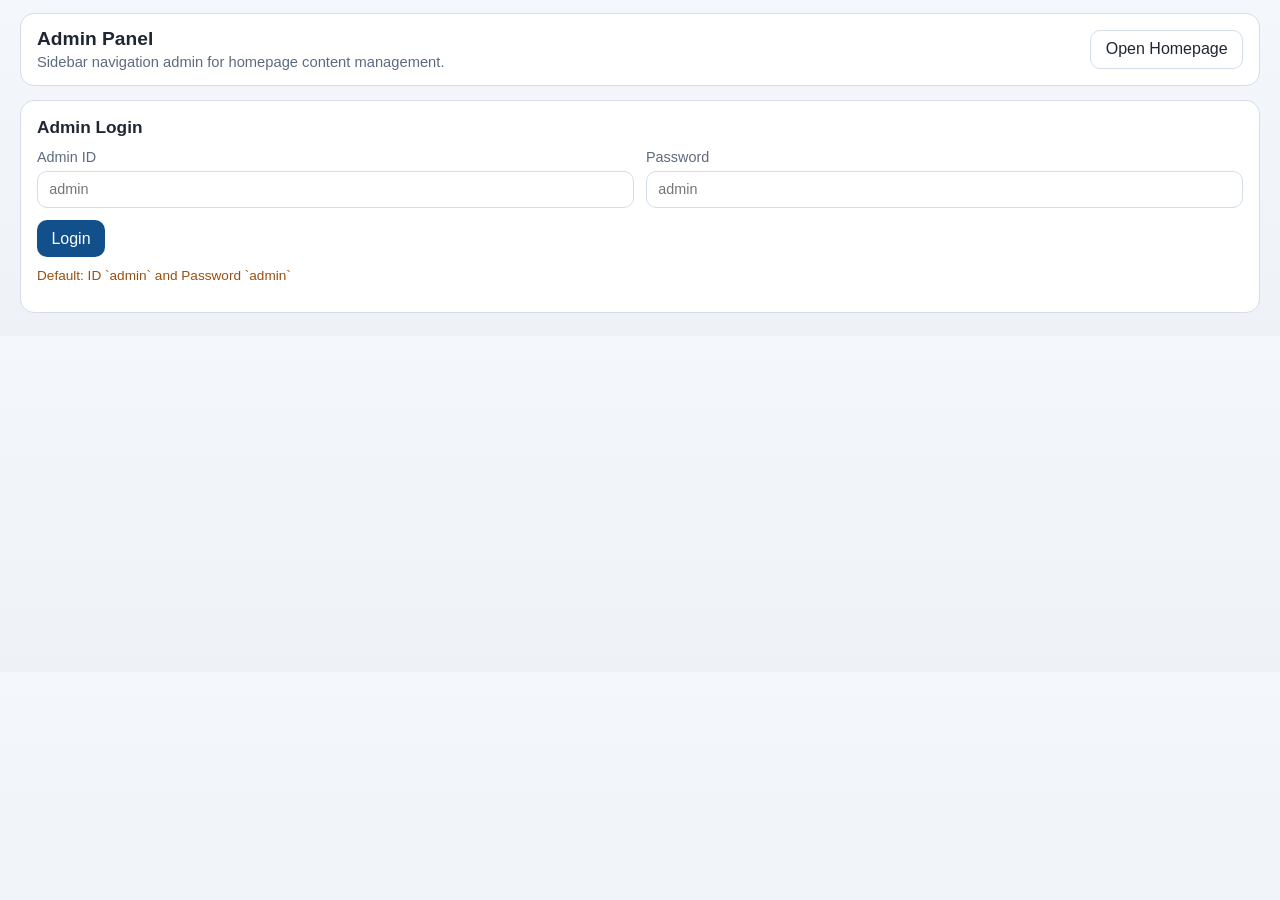
==== admin/index.html @ d36a299b "feat: add premium core value icons and updated value copy" ====
<!doctype html>
<html lang="en">
  <head>
    <meta charset="UTF-8" />
    <meta name="viewport" content="width=device-width, initial-scale=1.0" />
    <title>Admin Panel | Bricknet</title>
    <style>
      :root {
        --bg: #eef2f7;
        --surface: #ffffff;
        --surface-2: #f7f9fc;
        --ink: #1f2733;
        --muted: #5d6b7f;
        --line: #d4ddea;
        --brand: #11508a;
        --brand-2: #e46f1d;
        --ok: #0c6b55;
        --danger: #a63f2a;
        --radius: 14px;
      }

      * {
        box-sizing: border-box;
      }

      body {
        margin: 0;
        background: linear-gradient(180deg, #f4f7fb, var(--bg));
        color: var(--ink);
        font-family: ui-sans-serif, -apple-system, BlinkMacSystemFont, 'Segoe UI', sans-serif;
      }

      .wrap {
        width: min(1240px, calc(100% - 1.2rem));
        margin: 0.8rem auto 1.4rem;
      }

      .top {
        background: var(--surface);
        border: 1px solid var(--line);
        border-radius: var(--radius);
        padding: 0.9rem 1rem;
        display: flex;
        justify-content: space-between;
        align-items: center;
        gap: 1rem;
      }

      .top h1 {
        margin: 0;
        font-size: 1.2rem;
      }

      .top p {
        margin: 0.25rem 0 0;
        color: var(--muted);
        font-size: 0.92rem;
      }

      .btn {
        border: 0;
        border-radius: 10px;
        padding: 0.6rem 0.9rem;
        font: inherit;
        cursor: pointer;
        text-decoration: none;
        display: inline-flex;
        align-items: center;
        justify-content: center;
      }

      .btn-primary {
        background: var(--brand);
        color: #fff;
      }

      .btn-ghost {
        border: 1px solid var(--line);
        background: #fff;
        color: var(--ink);
      }

      .btn-danger {
        border: 1px solid #e6b8af;
        background: #fff;
        color: var(--danger);
      }

      .box {
        background: var(--surface);
        border: 1px solid var(--line);
        border-radius: var(--radius);
        padding: 1rem;
        margin-top: 0.9rem;
      }

      .box h2 {
        margin: 0 0 0.7rem;
        font-size: 1.08rem;
      }

      .grid {
        display: grid;
        gap: 0.75rem;
      }

      .grid-2 {
        grid-template-columns: repeat(2, minmax(0, 1fr));
      }

      label {
        display: grid;
        gap: 0.35rem;
        color: var(--muted);
        font-size: 0.9rem;
      }

      input,
      textarea {
        width: 100%;
        border: 1px solid var(--line);
        border-radius: 10px;
        padding: 0.6rem 0.7rem;
        font: inherit;
        color: var(--ink);
        background: #fff;
      }

      textarea {
        min-height: 92px;
        resize: vertical;
      }

      .actions {
        display: flex;
        flex-wrap: wrap;
        gap: 0.45rem;
      }

      .warn {
        margin-top: 0.65rem;
        color: #9a4f10;
        font-size: 0.85rem;
      }

      .status {
        margin: 0.35rem 0 0;
        color: var(--ok);
        font-size: 0.92rem;
      }

      .status.error {
        color: var(--danger);
      }

      .hide {
        display: none;
      }

      .shell {
        margin-top: 0.9rem;
        display: grid;
        grid-template-columns: 260px 1fr;
        gap: 0.9rem;
        min-height: calc(100vh - 8rem);
      }

      .sidebar {
        background: var(--surface);
        border: 1px solid var(--line);
        border-radius: var(--radius);
        padding: 0.8rem;
        display: flex;
        flex-direction: column;
        gap: 0.8rem;
      }

      .sidebar h3 {
        margin: 0.2rem 0;
        font-size: 0.9rem;
        color: var(--muted);
        font-weight: 600;
      }

      .nav-list {
        display: grid;
        gap: 0.35rem;
      }

      .nav-btn {
        width: 100%;
        text-align: left;
        border: 1px solid transparent;
        background: transparent;
        border-radius: 10px;
        padding: 0.6rem 0.62rem;
        font: inherit;
        color: var(--ink);
        cursor: pointer;
      }

      .nav-btn:hover {
        background: var(--surface-2);
      }

      .nav-btn.active {
        background: #eaf2fb;
        border-color: #bfd5ef;
        color: #0f4a82;
        font-weight: 600;
      }

      .content {
        background: var(--surface);
        border: 1px solid var(--line);
        border-radius: var(--radius);
        padding: 1rem;
      }

      .section {
        display: none;
      }

      .section.active {
        display: block;
      }

      .section h2 {
        margin: 0 0 0.2rem;
        font-size: 1.1rem;
      }

      .section p {
        margin: 0 0 0.85rem;
        color: var(--muted);
        font-size: 0.9rem;
      }

      .brand-row {
        display: grid;
        grid-template-columns: 1fr 1fr 1fr auto;
        gap: 0.45rem;
        margin-bottom: 0.45rem;
      }

      .service-row {
        border: 1px solid var(--line);
        border-radius: 12px;
        padding: 0.7rem;
        margin-bottom: 0.7rem;
        background: #fcfdff;
      }

      .service-row-head {
        display: flex;
        justify-content: space-between;
        align-items: center;
        gap: 0.6rem;
        margin-bottom: 0.55rem;
      }

      .service-row-title {
        margin: 0;
        font-size: 0.92rem;
        color: var(--muted);
      }

      .service-row-grid {
        display: grid;
        gap: 0.55rem;
        grid-template-columns: repeat(2, minmax(0, 1fr));
      }

      .service-row-grid .full {
        grid-column: 1 / -1;
      }

      .upload-box {
        border: 1px dashed #bfd0e5;
        border-radius: 10px;
        padding: 0.5rem;
        background: #f8fbff;
      }

      .upload-box input[type='file'] {
        padding: 0.3rem;
        border: 0;
      }

      .service-preview {
        margin-top: 0.4rem;
        width: 150px;
        height: 105px;
        object-fit: cover;
        border-radius: 8px;
        border: 1px solid var(--line);
        background: #fff;
        display: block;
      }

      .hint {
        color: var(--muted);
        font-size: 0.84rem;
      }

      .span-2 {
        grid-column: 1 / -1;
      }

      .panel-footer {
        margin-top: 1rem;
        padding-top: 1rem;
        border-top: 1px solid var(--line);
      }

      @media (max-width: 980px) {
        .shell {
          grid-template-columns: 1fr;
        }

        .sidebar {
          position: sticky;
          top: 0.5rem;
          z-index: 3;
        }

        .nav-list {
          grid-template-columns: repeat(2, minmax(0, 1fr));
        }
      }

      @media (max-width: 760px) {
        .grid-2,
        .brand-row,
        .service-row-grid,
        .nav-list {
          grid-template-columns: 1fr;
        }

        .top {
          flex-direction: column;
          align-items: flex-start;
        }
      }
    </style>
  </head>
  <body>
    <div class="wrap">
      <header class="top">
        <div>
          <h1>Admin Panel</h1>
          <p>Sidebar navigation admin for homepage content management.</p>
        </div>
        <a class="btn btn-ghost" href="/" target="_blank" rel="noopener">Open Homepage</a>
      </header>

      <section class="box" id="loginView">
        <h2>Admin Login</h2>
        <div class="grid grid-2">
          <label>
            Admin ID
            <input id="loginUser" type="text" placeholder="admin" />
          </label>
          <label>
            Password
            <input id="loginPass" type="password" placeholder="admin" />
          </label>
        </div>
        <div class="actions" style="margin-top: 0.75rem;">
          <button class="btn btn-primary" id="loginBtn" type="button">Login</button>
        </div>
        <p class="warn">Default: ID `admin` and Password `admin`</p>
      </section>

      <section class="hide" id="panelView">
        <div class="shell">
          <aside class="sidebar" aria-label="Admin category navigation">
            <h3>Categories</h3>
            <div class="nav-list">
              <button class="nav-btn active" type="button" data-section="general">General</button>
              <button class="nav-btn" type="button" data-section="logos">Logos</button>
              <button class="nav-btn" type="button" data-section="about">About Section</button>
              <button class="nav-btn" type="button" data-section="hero">Hero Text</button>
              <button class="nav-btn" type="button" data-section="services">Services</button>
              <button class="nav-btn" type="button" data-section="values">Our Great Values</button>
              <button class="nav-btn" type="button" data-section="projects">Featured Projects</button>
              <button class="nav-btn" type="button" data-section="work">How We Work</button>
              <button class="nav-btn" type="button" data-section="testimonials">Testimonials</button>
              <button class="nav-btn" type="button" data-section="brands">Brands</button>
            </div>

            <div class="panel-footer">
              <div class="actions">
                <button class="btn btn-primary" id="saveBtn" type="button">Save</button>
                <button class="btn btn-ghost" id="resetBtn" type="button">Reset</button>
                <button class="btn btn-danger" id="logoutBtn" type="button">Logout</button>
              </div>
              <p id="status" class="status"></p>
            </div>
          </aside>

          <main class="content">
            <section class="section active" id="section-general">
              <h2>General Settings</h2>
              <p>Basic site identity fields.</p>
              <div class="grid grid-2">
                <label>
                  Site Name
                  <input id="siteName" type="text" />
                </label>
                <label>
                  Short Title (Top Badge)
                  <input id="shortTitle" type="text" />
                </label>
              </div>
            </section>

            <section class="section" id="section-logos">
              <h2>Logo Settings</h2>
              <p>Header এবং footer logo URL change করুন। Save দিলে website logo update হবে।</p>
              <div class="grid grid-2">
                <label>
                  Logo URL (White Header)
                  <input id="logoWhiteUrl" type="text" placeholder="images/logo-white.svg" />
                </label>
                <label>
                  Logo URL (Color Header)
                  <input id="logoColorUrl" type="text" placeholder="images/logo-color.svg" />
                </label>
                <label class="span-2">
                  Logo URL (Footer)
                  <input id="logoFooterUrl" type="text" placeholder="images/logo-multi-color.svg" />
                </label>
              </div>
            </section>

            <section class="section" id="section-about">
              <h2>About Section</h2>
              <p>About block থেকে শুধু বড় title এবং button text change করুন।</p>
              <div class="grid grid-2">
                <label class="span-2">
                  About Title
                  <textarea id="aboutTitle"></textarea>
                </label>
                <label>
                  About Button Text
                  <input id="aboutCtaText" type="text" />
                </label>
              </div>
            </section>

            <section class="section" id="section-hero">
              <h2>Hero Content</h2>
              <p>Homepage headline and short description.</p>
              <div class="grid">
                <label>
                  Main Title
                  <textarea id="heroTitle"></textarea>
                </label>
                <label>
                  Description
                  <textarea id="heroDescription"></textarea>
                </label>
              </div>
            </section>

            <section class="section" id="section-services">
              <h2>Services Section</h2>
              <p>Our Services title, description এবং service cards এখান থেকে edit করুন।</p>
              <div class="grid grid-2">
                <label>
                  Services Label
                  <input id="servicesLabel" type="text" />
                </label>
                <label>
                  Services Title
                  <input id="servicesTitle" type="text" />
                </label>
                <label class="span-2">
                  Services Description
                  <textarea id="servicesDescription"></textarea>
                </label>
              </div>
              <div id="serviceRows" style="margin-top: 0.75rem;"></div>
              <div class="actions" style="margin-top: 0.55rem;">
                <button class="btn btn-ghost" id="addServiceBtn" type="button">+ Add Service</button>
              </div>
              <p class="hint">
                Image URL দিন, অথবা file upload করুন। Upload করা image browser localStorage-এ save হবে।
              </p>
            </section>

            <section class="section" id="section-values">
              <h2>Our Great Values</h2>
              <p>Values section label, title, description এবং value items edit করুন।</p>
              <div class="grid grid-2">
                <label>
                  Values Label
                  <input id="valuesLabel" type="text" />
                </label>
                <label>
                  Values Title
                  <input id="valuesTitle" type="text" />
                </label>
                <label class="span-2">
                  Values Description
                  <textarea id="valuesDescription"></textarea>
                </label>
              </div>
              <div id="valuesRows" style="margin-top: 0.75rem;"></div>
              <div class="actions" style="margin-top: 0.55rem;">
                <button class="btn btn-ghost" id="addValueBtn" type="button">+ Add Value Item</button>
              </div>
            </section>

            <section class="section" id="section-projects">
              <h2>Featured Projects</h2>
              <p>Featured projects heading, description এবং slider item content edit করুন।</p>
              <div class="grid">
                <label>
                  Featured Projects Title
                  <input id="featuredProjectsTitle" type="text" />
                </label>
                <label>
                  Featured Projects Description
                  <textarea id="featuredProjectsDescription"></textarea>
                </label>
              </div>
              <div id="projectRows" style="margin-top: 0.75rem;"></div>
              <div class="actions" style="margin-top: 0.55rem;">
                <button class="btn btn-ghost" id="addProjectBtn" type="button">+ Add Project Slide</button>
              </div>
            </section>

            <section class="section" id="section-work">
              <h2>How We Work</h2>
              <p>Work process section label, title, description এবং steps edit করুন।</p>
              <div class="grid grid-2">
                <label>
                  Work Label
                  <input id="workProcessLabel" type="text" />
                </label>
                <label>
                  Work Title
                  <input id="workProcessTitle" type="text" />
                </label>
                <label class="span-2">
                  Work Description
                  <textarea id="workProcessDescription"></textarea>
                </label>
              </div>
              <div id="workRows" style="margin-top: 0.75rem;"></div>
              <div class="actions" style="margin-top: 0.55rem;">
                <button class="btn btn-ghost" id="addWorkStepBtn" type="button">+ Add Work Step</button>
              </div>
            </section>

            <section class="section" id="section-testimonials">
              <h2>Testimonials</h2>
              <p>Testimonials section label, title, description এবং testimonial cards edit করুন।</p>
              <div class="grid grid-2">
                <label>
                  Testimonials Label
                  <input id="testimonialsLabel" type="text" />
                </label>
                <label>
                  Testimonials Title
                  <input id="testimonialsTitle" type="text" />
                </label>
                <label class="span-2">
                  Testimonials Description
                  <textarea id="testimonialsDescription"></textarea>
                </label>
              </div>
              <div id="testimonialRows" style="margin-top: 0.75rem;"></div>
              <div class="actions" style="margin-top: 0.55rem;">
                <button class="btn btn-ghost" id="addTestimonialBtn" type="button">
                  + Add Testimonial
                </button>
              </div>
            </section>

            <section class="section" id="section-brands">
              <h2>Brand List</h2>
              <p>Brand Name / Logo URL / Link</p>
              <div id="brandRows"></div>
              <div class="actions" style="margin-top: 0.55rem;">
                <button class="btn btn-ghost" id="addBrandBtn" type="button">+ Add Brand</button>
              </div>
              <p class="hint">Maximum 8 brands. Save করার পর homepage refresh দিলে update দেখাবে।</p>
            </section>
          </main>
        </div>

        <p class="warn" style="margin-top: 0.7rem;">
          Security note: This is a static local admin panel (client-side only), not a production-grade secure authentication system.
        </p>
      </section>
    </div>

    <script src="/js/site-admin-content.js?v=20260516-4"></script>
    <script>
      (function () {
        var api = window.BricknetAdminContent;
        if (!api) {
          return;
        }

        var loginView = document.getElementById('loginView');
        var panelView = document.getElementById('panelView');
        var loginUser = document.getElementById('loginUser');
        var loginPass = document.getElementById('loginPass');
        var status = document.getElementById('status');
        var brandRows = document.getElementById('brandRows');
        var serviceRows = document.getElementById('serviceRows');
        var valuesRows = document.getElementById('valuesRows');
        var projectRows = document.getElementById('projectRows');
        var workRows = document.getElementById('workRows');
        var testimonialRows = document.getElementById('testimonialRows');
        var currentContent = api.loadContent();

        var navButtons = Array.from(document.querySelectorAll('.nav-btn'));
        var sections = {
          general: document.getElementById('section-general'),
          logos: document.getElementById('section-logos'),
          about: document.getElementById('section-about'),
          hero: document.getElementById('section-hero'),
          services: document.getElementById('section-services'),
          values: document.getElementById('section-values'),
          projects: document.getElementById('section-projects'),
          work: document.getElementById('section-work'),
          testimonials: document.getElementById('section-testimonials'),
          brands: document.getElementById('section-brands'),
        };

        var fields = {
          siteName: document.getElementById('siteName'),
          logoWhiteUrl: document.getElementById('logoWhiteUrl'),
          logoColorUrl: document.getElementById('logoColorUrl'),
          logoFooterUrl: document.getElementById('logoFooterUrl'),
          aboutTitle: document.getElementById('aboutTitle'),
          aboutCtaText: document.getElementById('aboutCtaText'),
          shortTitle: document.getElementById('shortTitle'),
          heroTitle: document.getElementById('heroTitle'),
          heroDescription: document.getElementById('heroDescription'),
          servicesLabel: document.getElementById('servicesLabel'),
          servicesTitle: document.getElementById('servicesTitle'),
          servicesDescription: document.getElementById('servicesDescription'),
          valuesLabel: document.getElementById('valuesLabel'),
          valuesTitle: document.getElementById('valuesTitle'),
          valuesDescription: document.getElementById('valuesDescription'),
          featuredProjectsTitle: document.getElementById('featuredProjectsTitle'),
          featuredProjectsDescription: document.getElementById('featuredProjectsDescription'),
          workProcessLabel: document.getElementById('workProcessLabel'),
          workProcessTitle: document.getElementById('workProcessTitle'),
          workProcessDescription: document.getElementById('workProcessDescription'),
          testimonialsLabel: document.getElementById('testimonialsLabel'),
          testimonialsTitle: document.getElementById('testimonialsTitle'),
          testimonialsDescription: document.getElementById('testimonialsDescription'),
        };

        function padNumber(value) {
          return String(value).padStart(2, '0');
        }

        function createRowShell(titleText, onRemove) {
          var row = document.createElement('div');
          row.className = 'service-row';

          var head = document.createElement('div');
          head.className = 'service-row-head';

          var rowTitle = document.createElement('p');
          rowTitle.className = 'service-row-title';
          rowTitle.textContent = titleText;

          var remove = document.createElement('button');
          remove.type = 'button';
          remove.className = 'btn btn-ghost';
          remove.textContent = 'Remove';
          remove.addEventListener('click', onRemove);

          head.appendChild(rowTitle);
          head.appendChild(remove);
          row.appendChild(head);

          var grid = document.createElement('div');
          grid.className = 'service-row-grid';
          row.appendChild(grid);

          return { row: row, grid: grid };
        }

        function createTextField(labelText, fieldName, value, options) {
          var opts = options || {};
          var label = document.createElement('label');
          if (opts.full) {
            label.className = 'full';
          }
          label.textContent = labelText;

          var input;
          if (opts.textarea) {
            input = document.createElement('textarea');
          } else {
            input = document.createElement('input');
            input.type = 'text';
            if (opts.placeholder) {
              input.placeholder = opts.placeholder;
            }
          }

          input.value = value || '';
          input.setAttribute('data-field', fieldName);
          label.appendChild(input);

          return label;
        }

        function refreshNumbers(container, labelPrefix) {
          Array.from(container.querySelectorAll('.service-row')).forEach(function (row, index) {
            var rowTitle = row.querySelector('.service-row-title');
            if (rowTitle) {
              rowTitle.textContent = labelPrefix + ' #' + padNumber(index + 1);
            }
          });
        }

        function isLoggedIn() {
          return sessionStorage.getItem(api.SESSION_KEY) === '1';
        }

        function setLoggedIn(value) {
          if (value) {
            sessionStorage.setItem(api.SESSION_KEY, '1');
          } else {
            sessionStorage.removeItem(api.SESSION_KEY);
          }
        }

        function setStatus(message, isError) {
          status.textContent = message || '';
          status.classList.toggle('error', Boolean(isError));
        }

        function resolvePreviewUrl(url) {
          if (typeof url !== 'string') {
            return '';
          }

          var trimmed = url.trim();
          if (!trimmed) {
            return '';
          }

          if (/^(data:|blob:|https?:|\/)/i.test(trimmed)) {
            return trimmed;
          }

          if (trimmed.indexOf('./') === 0 || trimmed.indexOf('../') === 0) {
            return trimmed;
          }

          return '../' + trimmed;
        }

        function activateSection(key) {
          navButtons.forEach(function (btn) {
            btn.classList.toggle('active', btn.getAttribute('data-section') === key);
          });

          Object.keys(sections).forEach(function (sectionKey) {
            if (!sections[sectionKey]) {
              return;
            }
            sections[sectionKey].classList.toggle('active', sectionKey === key);
          });
        }

        function toggleView() {
          if (isLoggedIn()) {
            loginView.classList.add('hide');
            panelView.classList.remove('hide');
            loadIntoForm();
            activateSection('general');
          } else {
            loginView.classList.remove('hide');
            panelView.classList.add('hide');
          }
        }

        function createBrandRow(brand) {
          var row = document.createElement('div');
          row.className = 'brand-row';

          var name = document.createElement('input');
          name.type = 'text';
          name.placeholder = 'Brand Name';
          name.value = (brand && brand.name) || '';
          name.setAttribute('data-field', 'name');

          var logo = document.createElement('input');
          logo.type = 'text';
          logo.placeholder = 'Brand Logo URL';
          logo.value = (brand && brand.logo) || '';
          logo.setAttribute('data-field', 'logo');

          var link = document.createElement('input');
          link.type = 'text';
          link.placeholder = 'Brand Link';
          link.value = (brand && brand.link) || '#';
          link.setAttribute('data-field', 'link');

          var remove = document.createElement('button');
          remove.type = 'button';
          remove.className = 'btn btn-ghost';
          remove.textContent = 'Remove';
          remove.addEventListener('click', function () {
            row.remove();
          });

          row.appendChild(name);
          row.appendChild(logo);
          row.appendChild(link);
          row.appendChild(remove);

          return row;
        }

        function renderBrandRows(brands) {
          brandRows.innerHTML = '';
          brands.forEach(function (brand) {
            brandRows.appendChild(createBrandRow(brand));
          });
        }

        function createServiceRow(service, index) {
          var placeholderPreview =
            'data:image/svg+xml,%3Csvg xmlns=%27http://www.w3.org/2000/svg%27 width=%27200%27 height=%27140%27 viewBox=%270 0 200 140%27%3E%3Crect width=%27200%27 height=%27140%27 fill=%27%23f2f5fa%27/%3E%3Ctext x=%2750%25%27 y=%2750%25%27 text-anchor=%27middle%27 fill=%27%23718295%27 font-size=%2712%27 font-family=%27Arial%27 dy=%27.35em%27%3ENo preview%3C/text%3E%3C/svg%3E';
          var row = document.createElement('div');
          row.className = 'service-row';
          row.setAttribute('data-row-type', 'service');

          var head = document.createElement('div');
          head.className = 'service-row-head';

          var rowTitle = document.createElement('p');
          rowTitle.className = 'service-row-title';
          rowTitle.textContent = 'Service #' + String(index + 1).padStart(2, '0');

          var remove = document.createElement('button');
          remove.type = 'button';
          remove.className = 'btn btn-ghost';
          remove.textContent = 'Remove';
          remove.addEventListener('click', function () {
            row.remove();
            refreshServiceNumbers();
          });

          head.appendChild(rowTitle);
          head.appendChild(remove);
          row.appendChild(head);

          var grid = document.createElement('div');
          grid.className = 'service-row-grid';

          var titleLabel = document.createElement('label');
          titleLabel.className = 'full';
          titleLabel.textContent = 'Service Title';

          var titleInput = document.createElement('input');
          titleInput.type = 'text';
          titleInput.value = (service && service.title) || '';
          titleInput.setAttribute('data-field', 'title');
          titleLabel.appendChild(titleInput);
          grid.appendChild(titleLabel);

          var descriptionLabel = document.createElement('label');
          descriptionLabel.className = 'full';
          descriptionLabel.textContent = 'Service Description';

          var descriptionInput = document.createElement('textarea');
          descriptionInput.value = (service && service.description) || '';
          descriptionInput.setAttribute('data-field', 'description');
          descriptionLabel.appendChild(descriptionInput);
          grid.appendChild(descriptionLabel);

          var imageLabel = document.createElement('label');
          imageLabel.className = 'full';
          imageLabel.textContent = 'Image URL';

          var imageInput = document.createElement('input');
          imageInput.type = 'text';
          imageInput.placeholder = 'images/picture-01@1x.webp';
          imageInput.value = (service && service.image) || '';
          imageInput.setAttribute('data-field', 'image');
          imageLabel.appendChild(imageInput);
          grid.appendChild(imageLabel);

          var altLabel = document.createElement('label');
          altLabel.className = 'full';
          altLabel.textContent = 'Image Alt Text';

          var altInput = document.createElement('input');
          altInput.type = 'text';
          altInput.value = (service && service.alt) || '';
          altInput.setAttribute('data-field', 'alt');
          altLabel.appendChild(altInput);
          grid.appendChild(altLabel);

          var uploadBox = document.createElement('div');
          uploadBox.className = 'upload-box full';

          var uploadLabel = document.createElement('label');
          uploadLabel.textContent = 'Upload Image (JPG/PNG/WebP)';

          var fileInput = document.createElement('input');
          fileInput.type = 'file';
          fileInput.accept = 'image/png,image/jpeg,image/webp';
          fileInput.setAttribute('data-field', 'upload');
          uploadLabel.appendChild(fileInput);

          var preview = document.createElement('img');
          preview.className = 'service-preview';
          preview.alt = (service && service.alt) || (service && service.title) || 'Service image preview';
          preview.src = resolvePreviewUrl((service && service.image) || '') || placeholderPreview;
          preview.setAttribute('data-role', 'preview');

          uploadBox.appendChild(uploadLabel);
          uploadBox.appendChild(preview);
          grid.appendChild(uploadBox);

          function syncPreview() {
            var src = imageInput.value.trim();
            preview.src = resolvePreviewUrl(src) || placeholderPreview;
            preview.alt = altInput.value.trim() || titleInput.value.trim() || 'Service image preview';
          }

          imageInput.addEventListener('input', syncPreview);
          altInput.addEventListener('input', syncPreview);
          titleInput.addEventListener('input', syncPreview);

          fileInput.addEventListener('change', function () {
            var file = fileInput.files && fileInput.files[0];
            if (!file) {
              return;
            }

            var reader = new FileReader();
            reader.onload = function (event) {
              var result = event && event.target ? event.target.result : '';
              if (typeof result !== 'string' || !result) {
                return;
              }
              imageInput.value = result;
              preview.src = result;
              setStatus('Image ready. Click Save to publish this service card.', false);
            };
            reader.onerror = function () {
              setStatus('Image read failed. Try another file.', true);
            };
            reader.readAsDataURL(file);
          });

          row.appendChild(grid);
          return row;
        }

        function refreshServiceNumbers() {
          refreshNumbers(serviceRows, 'Service');
        }

        function renderServiceRows(services) {
          serviceRows.innerHTML = '';
          services.forEach(function (service, index) {
            serviceRows.appendChild(createServiceRow(service, index));
          });
          refreshServiceNumbers();
        }

        function createValueRow(item, index) {
          var shell = createRowShell('Value Item #' + padNumber(index + 1), function () {
            shell.row.remove();
            refreshValueNumbers();
          });

          shell.grid.appendChild(
            createTextField('Value Title', 'title', item && item.title, { full: true })
          );
          shell.grid.appendChild(
            createTextField('Value Description', 'description', item && item.description, {
              full: true,
              textarea: true,
            })
          );
          shell.grid.appendChild(
            createTextField('Icon URL', 'icon', item && item.icon, {
              full: true,
              placeholder: 'images/icon-jackhammer@1x.png',
            })
          );
          shell.grid.appendChild(
            createTextField('Icon Alt Text', 'iconAlt', item && item.iconAlt, { full: true })
          );

          return shell.row;
        }

        function refreshValueNumbers() {
          refreshNumbers(valuesRows, 'Value Item');
        }

        function renderValueRows(items) {
          valuesRows.innerHTML = '';
          items.forEach(function (item, index) {
            valuesRows.appendChild(createValueRow(item, index));
          });
          refreshValueNumbers();
        }

        function createProjectRow(project, index) {
          var shell = createRowShell('Project Slide #' + padNumber(index + 1), function () {
            shell.row.remove();
            refreshProjectNumbers();
          });

          shell.grid.appendChild(
            createTextField('Category', 'category', project && project.category, { full: true })
          );
          shell.grid.appendChild(
            createTextField('Project Title', 'title', project && project.title, { full: true })
          );
          shell.grid.appendChild(createTextField('Year', 'year', project && project.year));
          shell.grid.appendChild(createTextField('Client', 'client', project && project.client));
          shell.grid.appendChild(
            createTextField('Summary', 'summary', project && project.summary, {
              full: true,
              textarea: true,
            })
          );
          shell.grid.appendChild(
            createTextField('Image URL', 'image', project && project.image, {
              full: true,
              placeholder: 'images/gallery-01@1x.webp',
            })
          );
          shell.grid.appendChild(
            createTextField('Image Alt Text', 'imageAlt', project && project.imageAlt, {
              full: true,
            })
          );

          return shell.row;
        }

        function refreshProjectNumbers() {
          refreshNumbers(projectRows, 'Project Slide');
        }

        function renderProjectRows(items) {
          projectRows.innerHTML = '';
          items.forEach(function (item, index) {
            projectRows.appendChild(createProjectRow(item, index));
          });
          refreshProjectNumbers();
        }

        function createWorkStepRow(step, index) {
          var shell = createRowShell('Work Step #' + padNumber(index + 1), function () {
            shell.row.remove();
            refreshWorkNumbers();
          });

          shell.grid.appendChild(
            createTextField('Step Title', 'title', step && step.title, { full: true })
          );
          shell.grid.appendChild(
            createTextField('Step Description', 'description', step && step.description, {
              full: true,
              textarea: true,
            })
          );

          return shell.row;
        }

        function refreshWorkNumbers() {
          refreshNumbers(workRows, 'Work Step');
        }

        function renderWorkRows(items) {
          workRows.innerHTML = '';
          items.forEach(function (item, index) {
            workRows.appendChild(createWorkStepRow(item, index));
          });
          refreshWorkNumbers();
        }

        function createTestimonialRow(item, index) {
          var shell = createRowShell('Testimonial #' + padNumber(index + 1), function () {
            shell.row.remove();
            refreshTestimonialNumbers();
          });

          shell.grid.appendChild(
            createTextField('Quote', 'quote', item && item.quote, { full: true, textarea: true })
          );
          shell.grid.appendChild(
            createTextField('Details', 'details', item && item.details, {
              full: true,
              textarea: true,
            })
          );
          shell.grid.appendChild(createTextField('Client Name', 'name', item && item.name));
          shell.grid.appendChild(createTextField('Client Role', 'role', item && item.role));

          return shell.row;
        }

        function refreshTestimonialNumbers() {
          refreshNumbers(testimonialRows, 'Testimonial');
        }

        function renderTestimonialRows(items) {
          testimonialRows.innerHTML = '';
          items.forEach(function (item, index) {
            testimonialRows.appendChild(createTestimonialRow(item, index));
          });
          refreshTestimonialNumbers();
        }

        function loadIntoForm() {
          var content = api.loadContent();
          currentContent = content;
          fields.siteName.value = content.siteName || '';
          fields.logoWhiteUrl.value = content.logoWhiteUrl || '';
          fields.logoColorUrl.value = content.logoColorUrl || '';
          fields.logoFooterUrl.value = content.logoFooterUrl || '';
          fields.aboutTitle.value = content.aboutTitle || '';
          fields.aboutCtaText.value = content.aboutCtaText || '';
          fields.shortTitle.value = content.shortTitle || '';
          fields.heroTitle.value = content.heroTitle || '';
          fields.heroDescription.value = content.heroDescription || '';
          fields.servicesLabel.value = content.servicesLabel || '';
          fields.servicesTitle.value = content.servicesTitle || '';
          fields.servicesDescription.value = content.servicesDescription || '';
          fields.valuesLabel.value = content.valuesLabel || '';
          fields.valuesTitle.value = content.valuesTitle || '';
          fields.valuesDescription.value = content.valuesDescription || '';
          fields.featuredProjectsTitle.value = content.featuredProjectsTitle || '';
          fields.featuredProjectsDescription.value = content.featuredProjectsDescription || '';
          fields.workProcessLabel.value = content.workProcessLabel || '';
          fields.workProcessTitle.value = content.workProcessTitle || '';
          fields.workProcessDescription.value = content.workProcessDescription || '';
          fields.testimonialsLabel.value = content.testimonialsLabel || '';
          fields.testimonialsTitle.value = content.testimonialsTitle || '';
          fields.testimonialsDescription.value = content.testimonialsDescription || '';
          renderServiceRows(content.services || []);
          renderValueRows(content.valuesItems || []);
          renderProjectRows(content.featuredProjects || []);
          renderWorkRows(content.workProcessSteps || []);
          renderTestimonialRows(content.testimonials || []);
          renderBrandRows(content.brands || []);
          setStatus('', false);
        }

        function collectFromForm() {
          var rows = Array.from(brandRows.querySelectorAll('.brand-row'));
          var serviceBlocks = Array.from(serviceRows.querySelectorAll('.service-row'));
          var valueBlocks = Array.from(valuesRows.querySelectorAll('.service-row'));
          var projectBlocks = Array.from(projectRows.querySelectorAll('.service-row'));
          var workStepBlocks = Array.from(workRows.querySelectorAll('.service-row'));
          var testimonialBlocks = Array.from(testimonialRows.querySelectorAll('.service-row'));

          function readInput(row, fieldName) {
            var field = row.querySelector("[data-field='" + fieldName + "']");
            return field ? field.value.trim() : '';
          }

          var brands = rows
            .map(function (row) {
              var name = row.querySelector("input[data-field='name']").value.trim();
              var logo = row.querySelector("input[data-field='logo']").value.trim();
              var link = row.querySelector("input[data-field='link']").value.trim() || '#';

              if (!name && !logo) {
                return null;
              }

              return { name: name || 'Brand', logo: logo, link: link };
            })
            .filter(Boolean)
            .slice(0, 8);

          var services = serviceBlocks
            .map(function (row) {
              var title = row.querySelector("input[data-field='title']").value.trim();
              var description = row
                .querySelector("textarea[data-field='description']")
                .value.trim();
              var image = row.querySelector("input[data-field='image']").value.trim();
              var alt = row.querySelector("input[data-field='alt']").value.trim();

              if (!title && !description && !image) {
                return null;
              }

              return {
                title: title || 'Service',
                description: description || 'Service description',
                image: image,
                alt: alt || title || 'Service image',
              };
            })
            .filter(Boolean)
            .slice(0, 12);

          var valuesItems = valueBlocks
            .map(function (row) {
              var title = readInput(row, 'title');
              var description = readInput(row, 'description');
              var icon = readInput(row, 'icon');
              var iconAlt = readInput(row, 'iconAlt');

              if (!title && !description && !icon) {
                return null;
              }

              return {
                title: title || 'Value',
                description: description || 'Value description',
                icon: icon,
                iconAlt: iconAlt || title || 'Value icon',
              };
            })
            .filter(Boolean)
            .slice(0, 8);

          var featuredProjects = projectBlocks
            .map(function (row) {
              var category = readInput(row, 'category');
              var title = readInput(row, 'title');
              var year = readInput(row, 'year');
              var client = readInput(row, 'client');
              var summary = readInput(row, 'summary');
              var image = readInput(row, 'image');
              var imageAlt = readInput(row, 'imageAlt');

              if (!title && !summary && !image) {
                return null;
              }

              return {
                category: category || 'Project Category',
                title: title || 'Project',
                year: year || '2025',
                client: client || 'Client Name',
                summary: summary || 'Project summary',
                image: image,
                imageAlt: imageAlt || title || 'Featured project image',
              };
            })
            .filter(Boolean)
            .slice(0, 8);

          var workProcessSteps = workStepBlocks
            .map(function (row) {
              var title = readInput(row, 'title');
              var description = readInput(row, 'description');

              if (!title && !description) {
                return null;
              }

              return {
                title: title || 'Step',
                description: description || 'Step description',
              };
            })
            .filter(Boolean)
            .slice(0, 8);

          var testimonials = testimonialBlocks
            .map(function (row) {
              var quote = readInput(row, 'quote');
              var details = readInput(row, 'details');
              var name = readInput(row, 'name');
              var role = readInput(row, 'role');

              if (!quote && !details && !name) {
                return null;
              }

              return {
                quote: quote || 'Client quote',
                details: details || 'Testimonial details',
                name: name || 'Client Name',
                role: role || 'Client Role',
              };
            })
            .filter(Boolean)
            .slice(0, 12);

          return {
            siteName: fields.siteName.value,
            logoWhiteUrl: fields.logoWhiteUrl.value,
            logoColorUrl: fields.logoColorUrl.value,
            logoFooterUrl: fields.logoFooterUrl.value,
            aboutTitle: fields.aboutTitle.value,
            aboutCtaText: fields.aboutCtaText.value,
            aboutCtaUrl: currentContent.aboutCtaUrl || 'about.html',
            shortTitle: fields.shortTitle.value,
            heroTitle: fields.heroTitle.value,
            heroDescription: fields.heroDescription.value,
            servicesLabel: fields.servicesLabel.value,
            servicesTitle: fields.servicesTitle.value,
            servicesDescription: fields.servicesDescription.value,
            services: services,
            valuesLabel: fields.valuesLabel.value,
            valuesTitle: fields.valuesTitle.value,
            valuesDescription: fields.valuesDescription.value,
            valuesItems: valuesItems,
            featuredProjectsTitle: fields.featuredProjectsTitle.value,
            featuredProjectsDescription: fields.featuredProjectsDescription.value,
            featuredProjects: featuredProjects,
            workProcessLabel: fields.workProcessLabel.value,
            workProcessTitle: fields.workProcessTitle.value,
            workProcessDescription: fields.workProcessDescription.value,
            workProcessSteps: workProcessSteps,
            testimonialsLabel: fields.testimonialsLabel.value,
            testimonialsTitle: fields.testimonialsTitle.value,
            testimonialsDescription: fields.testimonialsDescription.value,
            testimonials: testimonials,
            brands: brands,
          };
        }

        navButtons.forEach(function (btn) {
          btn.addEventListener('click', function () {
            activateSection(btn.getAttribute('data-section'));
          });
        });

        document.getElementById('loginBtn').addEventListener('click', function () {
          var user = loginUser.value.trim();
          var pass = loginPass.value.trim();

          if (user === 'admin' && pass === 'admin') {
            setLoggedIn(true);
            toggleView();
            return;
          }

          alert('Invalid admin ID or password');
        });

        loginPass.addEventListener('keydown', function (event) {
          if (event.key === 'Enter') {
            document.getElementById('loginBtn').click();
          }
        });

        document.getElementById('addBrandBtn').addEventListener('click', function () {
          var count = brandRows.querySelectorAll('.brand-row').length;
          if (count >= 8) {
            alert('Maximum 8 brands allowed');
            return;
          }
          brandRows.appendChild(createBrandRow({ name: '', logo: '', link: '#' }));
        });

        document.getElementById('addServiceBtn').addEventListener('click', function () {
          var count = serviceRows.querySelectorAll('.service-row').length;
          if (count >= 12) {
            alert('Maximum 12 services allowed');
            return;
          }
          serviceRows.appendChild(
            createServiceRow(
              { title: '', description: '', image: '', alt: '' },
              count
            )
          );
          refreshServiceNumbers();
        });

        document.getElementById('addValueBtn').addEventListener('click', function () {
          var count = valuesRows.querySelectorAll('.service-row').length;
          if (count >= 8) {
            alert('Maximum 8 value items allowed');
            return;
          }
          valuesRows.appendChild(
            createValueRow({ title: '', description: '', icon: '', iconAlt: '' }, count)
          );
          refreshValueNumbers();
        });

        document.getElementById('addProjectBtn').addEventListener('click', function () {
          var count = projectRows.querySelectorAll('.service-row').length;
          if (count >= 8) {
            alert('Maximum 8 project slides allowed');
            return;
          }
          projectRows.appendChild(
            createProjectRow(
              {
                category: '',
                title: '',
                year: '',
                client: '',
                summary: '',
                image: '',
                imageAlt: '',
              },
              count
            )
          );
          refreshProjectNumbers();
        });

        document.getElementById('addWorkStepBtn').addEventListener('click', function () {
          var count = workRows.querySelectorAll('.service-row').length;
          if (count >= 8) {
            alert('Maximum 8 work steps allowed');
            return;
          }
          workRows.appendChild(createWorkStepRow({ title: '', description: '' }, count));
          refreshWorkNumbers();
        });

        document.getElementById('addTestimonialBtn').addEventListener('click', function () {
          var count = testimonialRows.querySelectorAll('.service-row').length;
          if (count >= 12) {
            alert('Maximum 12 testimonials allowed');
            return;
          }
          testimonialRows.appendChild(
            createTestimonialRow({ quote: '', details: '', name: '', role: '' }, count)
          );
          refreshTestimonialNumbers();
        });

        document.getElementById('saveBtn').addEventListener('click', function () {
          try {
            var data = collectFromForm();
            api.saveContent(data);
            setStatus('Saved successfully. Refresh homepage to see updates.', false);
          } catch (error) {
            setStatus(
              'Save failed. Uploaded image may be too large for browser storage.',
              true
            );
          }
        });

        document.getElementById('resetBtn').addEventListener('click', function () {
          if (!confirm('Reset to default content?')) {
            return;
          }
          api.resetContent();
          loadIntoForm();
          setStatus('Reset completed.', false);
        });

        document.getElementById('logoutBtn').addEventListener('click', function () {
          setLoggedIn(false);
          toggleView();
          loginUser.value = '';
          loginPass.value = '';
        });

        toggleView();
      })();
    </script>
  </body>
</html>
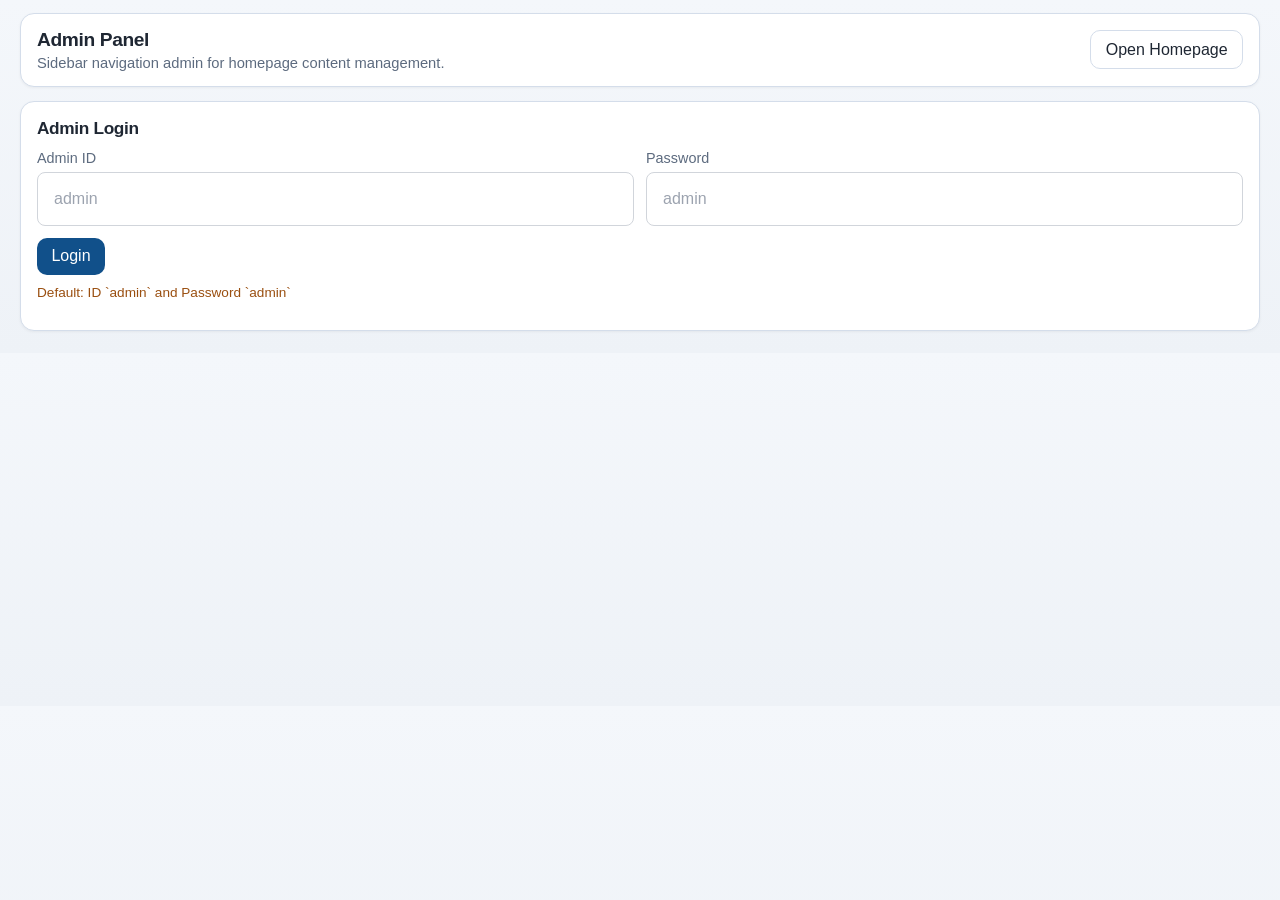
==== commit 73f6c745: "feat: launch premium R&R Trade Global landing and root-only homepage" ====
--- a/admin/index.html
+++ b/admin/index.html
@@ -3,6 +3,7 @@
   <head>
     <meta charset="UTF-8" />
     <meta name="viewport" content="width=device-width, initial-scale=1.0" />
+    <link rel="stylesheet" href="../assets/mobile-responsive.css" />
     <title>Admin Panel | Bricknet</title>
     <style>
       :root {
@@ -44,6 +45,12 @@
         justify-content: space-between;
         align-items: center;
         gap: 1rem;
+        box-shadow: 0 1px 3px rgba(0, 0, 0, 0.05);
+        transition: all 200ms cubic-bezier(0.4, 0, 0.2, 1);
+      }
+
+      .top:hover {
+        box-shadow: 0 4px 8px rgba(0, 0, 0, 0.08);
       }
 
       .top h1 {
@@ -67,6 +74,19 @@
         display: inline-flex;
         align-items: center;
         justify-content: center;
+        transition: all 200ms cubic-bezier(0.4, 0, 0.2, 1);
+        font-weight: 500;
+        position: relative;
+        overflow: hidden;
+      }
+
+      .btn:hover {
+        transform: translateY(-2px);
+        box-shadow: 0 4px 12px rgba(0, 0, 0, 0.15);
+      }
+
+      .btn:active {
+        transform: translateY(0);
       }
 
       .btn-primary {
@@ -92,6 +112,13 @@
         border-radius: var(--radius);
         padding: 1rem;
         margin-top: 0.9rem;
+        box-shadow: 0 1px 3px rgba(0, 0, 0, 0.05);
+        transition: all 200ms cubic-bezier(0.4, 0, 0.2, 1);
+      }
+
+      .box:hover {
+        box-shadow: 0 4px 12px rgba(0, 0, 0, 0.08);
+        border-color: #c0d4e8;
       }
 
       .box h2 {
@@ -116,7 +143,8 @@
       }
 
       input,
-      textarea {
+      textarea,
+      select {
         width: 100%;
         border: 1px solid var(--line);
         border-radius: 10px;
@@ -124,6 +152,23 @@
         font: inherit;
         color: var(--ink);
         background: #fff;
+        transition: all 150ms cubic-bezier(0.4, 0, 0.2, 1);
+      }
+
+      input:hover,
+      textarea:hover,
+      select:hover {
+        border-color: #a5c1e5;
+        background: #fafbfd;
+      }
+
+      input:focus,
+      textarea:focus,
+      select:focus {
+        outline: none;
+        border-color: var(--brand);
+        box-shadow: 0 0 0 3px rgba(17, 80, 138, 0.1);
+        background: #f8fbff;
       }
 
       textarea {
@@ -147,10 +192,23 @@
         margin: 0.35rem 0 0;
         color: var(--ok);
         font-size: 0.92rem;
+        font-weight: 500;
+        animation: slideIn 300ms cubic-bezier(0.4, 0, 0.2, 1) forwards;
       }
 
       .status.error {
         color: var(--danger);
+      }
+
+      @keyframes slideIn {
+        from {
+          opacity: 0;
+          transform: translateY(-10px);
+        }
+        to {
+          opacity: 1;
+          transform: translateY(0);
+        }
       }
 
       .hide {
@@ -197,17 +255,21 @@
         font: inherit;
         color: var(--ink);
         cursor: pointer;
+        transition: all 150ms cubic-bezier(0.4, 0, 0.2, 1);
+        font-weight: 500;
       }
 
       .nav-btn:hover {
         background: var(--surface-2);
+        border-color: #d4ddea;
       }
 
       .nav-btn.active {
         background: #eaf2fb;
-        border-color: #bfd5ef;
-        color: #0f4a82;
+        border-color: var(--brand);
+        color: var(--brand);
         font-weight: 600;
+        box-shadow: 0 2px 8px rgba(17, 80, 138, 0.1);
       }
 
       .content {
@@ -311,6 +373,31 @@
         margin-top: 1rem;
         padding-top: 1rem;
         border-top: 1px solid var(--line);
+      }
+
+      .message-card {
+        border: 1px solid var(--line);
+        border-radius: 12px;
+        background: #fcfdff;
+        padding: 0.75rem;
+        margin-bottom: 0.65rem;
+      }
+
+      .message-meta {
+        color: var(--muted);
+        font-size: 0.82rem;
+        margin: 0 0 0.4rem;
+      }
+
+      .message-title {
+        margin: 0 0 0.45rem;
+        font-size: 0.96rem;
+      }
+
+      .message-body {
+        margin: 0;
+        white-space: pre-wrap;
+        color: var(--ink);
       }
 
       @media (max-width: 980px) {
@@ -386,6 +473,8 @@
               <button class="nav-btn" type="button" data-section="projects">Featured Projects</button>
               <button class="nav-btn" type="button" data-section="work">How We Work</button>
               <button class="nav-btn" type="button" data-section="testimonials">Testimonials</button>
+              <button class="nav-btn" type="button" data-section="contact">Contact Page</button>
+              <button class="nav-btn" type="button" data-section="messages">Contact Messages</button>
               <button class="nav-btn" type="button" data-section="brands">Brands</button>
             </div>
 
@@ -412,12 +501,22 @@
                   Short Title (Top Badge)
                   <input id="shortTitle" type="text" />
                 </label>
+                <label class="span-2">
+                  Projects Menu in Navigation
+                  <select id="showProjectsNavItem">
+                    <option value="1">ON - Show Projects Menu</option>
+                    <option value="0">OFF - Hide Projects Menu</option>
+                  </select>
+                </label>
               </div>
             </section>
 
             <section class="section" id="section-logos">
               <h2>Logo Settings</h2>
-              <p>Header এবং footer logo URL change করুন। Save দিলে website logo update হবে।</p>
+              <p>
+                Header এবং footer logo URL change করুন অথবা image upload করুন। Save দিলে website
+                logo update হবে।
+              </p>
               <div class="grid grid-2">
                 <label>
                   Logo URL (White Header)
@@ -431,6 +530,41 @@
                   Logo URL (Footer)
                   <input id="logoFooterUrl" type="text" placeholder="images/logo-multi-color.svg" />
                 </label>
+              </div>
+              <div class="grid grid-2" style="margin-top: 0.55rem;">
+                <div class="upload-box">
+                  <label>
+                    Upload White Logo (SVG/PNG/JPG/WebP)
+                    <input
+                      id="logoWhiteUpload"
+                      type="file"
+                      accept="image/svg+xml,image/png,image/jpeg,image/webp"
+                    />
+                  </label>
+                  <img id="logoWhitePreview" class="service-preview" alt="White logo preview" />
+                </div>
+                <div class="upload-box">
+                  <label>
+                    Upload Color Logo (SVG/PNG/JPG/WebP)
+                    <input
+                      id="logoColorUpload"
+                      type="file"
+                      accept="image/svg+xml,image/png,image/jpeg,image/webp"
+                    />
+                  </label>
+                  <img id="logoColorPreview" class="service-preview" alt="Color logo preview" />
+                </div>
+                <div class="upload-box span-2">
+                  <label>
+                    Upload Footer Logo (SVG/PNG/JPG/WebP)
+                    <input
+                      id="logoFooterUpload"
+                      type="file"
+                      accept="image/svg+xml,image/png,image/jpeg,image/webp"
+                    />
+                  </label>
+                  <img id="logoFooterPreview" class="service-preview" alt="Footer logo preview" />
+                </div>
               </div>
             </section>
 
@@ -451,16 +585,35 @@
 
             <section class="section" id="section-hero">
               <h2>Hero Content</h2>
-              <p>Homepage headline and short description.</p>
-              <div class="grid">
-                <label>
+              <p>Homepage headline, short description, এবং background image change করুন।</p>
+              <div class="grid grid-2">
+                <label class="span-2">
                   Main Title
                   <textarea id="heroTitle"></textarea>
                 </label>
-                <label>
+                <label class="span-2">
                   Description
                   <textarea id="heroDescription"></textarea>
                 </label>
+                <label class="span-2">
+                  Background Image URL
+                  <input id="heroBackgroundUrl" type="text" placeholder="images/hero-01@1x.webp" />
+                </label>
+                <div class="upload-box span-2">
+                  <label>
+                    Upload Hero Background (JPG/PNG/WebP)
+                    <input
+                      id="heroBackgroundUpload"
+                      type="file"
+                      accept="image/png,image/jpeg,image/webp"
+                    />
+                  </label>
+                  <img
+                    id="heroBackgroundPreview"
+                    class="service-preview"
+                    alt="Hero background preview"
+                  />
+                </div>
               </div>
             </section>
 
@@ -486,7 +639,7 @@
                 <button class="btn btn-ghost" id="addServiceBtn" type="button">+ Add Service</button>
               </div>
               <p class="hint">
-                Image URL দিন, অথবা file upload করুন। Upload করা image browser localStorage-এ save হবে।
+                Image URL দিন, অথবা file upload করুন। Save দিলে data live server-এ sync হবে।
               </p>
             </section>
 
@@ -578,6 +731,176 @@
                   + Add Testimonial
                 </button>
               </div>
+            </section>
+
+            <section class="section" id="section-contact">
+              <h2>Contact Page</h2>
+              <p>Contact page hero, contact details, form labels/options এবং FAQ edit করুন।</p>
+
+              <h3 style="margin: 0.3rem 0 0.45rem;">Hero Block</h3>
+              <div class="grid grid-2">
+                <label>
+                  Hero Label (e.g. Our Contact)
+                  <input id="contactHeroLabel" type="text" />
+                </label>
+                <label class="span-2">
+                  Hero Title
+                  <textarea id="contactHeroTitle"></textarea>
+                </label>
+                <label class="span-2">
+                  Hero Description
+                  <textarea id="contactHeroDescription"></textarea>
+                </label>
+              </div>
+
+              <h3 style="margin: 1rem 0 0.45rem;">Contact Details Block</h3>
+              <div class="grid grid-2">
+                <label>
+                  Details Label
+                  <input id="contactDetailsLabel" type="text" />
+                </label>
+                <label class="span-2">
+                  Details Title
+                  <input id="contactDetailsTitle" type="text" />
+                </label>
+                <label class="span-2">
+                  Details Description
+                  <textarea id="contactDetailsDescription"></textarea>
+                </label>
+                <label>
+                  Message Label
+                  <input id="contactMessageLabel" type="text" />
+                </label>
+                <label>
+                  Message Value
+                  <input id="contactMessageValue" type="text" />
+                </label>
+                <label>
+                  Call Label
+                  <input id="contactCallLabel" type="text" />
+                </label>
+                <label>
+                  Call Value
+                  <input id="contactCallValue" type="text" />
+                </label>
+                <label>
+                  Location Label
+                  <input id="contactLocationLabel" type="text" />
+                </label>
+                <label class="span-2">
+                  Location Value
+                  <input id="contactLocationValue" type="text" />
+                </label>
+                <label>
+                  Hours Label
+                  <input id="contactHoursLabel" type="text" />
+                </label>
+                <label>
+                  Hours Line 1
+                  <input id="contactHoursLine1" type="text" />
+                </label>
+                <label>
+                  Hours Line 2
+                  <input id="contactHoursLine2" type="text" />
+                </label>
+                <label>
+                  Hours Line 3
+                  <input id="contactHoursLine3" type="text" />
+                </label>
+              </div>
+
+              <h3 style="margin: 1rem 0 0.45rem;">Contact Form Block</h3>
+              <div class="grid grid-2">
+                <label>
+                  Form Title
+                  <input id="contactFormTitle" type="text" />
+                </label>
+                <label>
+                  Submit Button Text
+                  <input id="contactFormButtonText" type="text" />
+                </label>
+                <label>
+                  Full Name Label
+                  <input id="contactFormLabelFullName" type="text" />
+                </label>
+                <label>
+                  Full Name Placeholder
+                  <input id="contactFormPlaceholderFullName" type="text" />
+                </label>
+                <label>
+                  Email Label
+                  <input id="contactFormLabelEmail" type="text" />
+                </label>
+                <label>
+                  Email Placeholder
+                  <input id="contactFormPlaceholderEmail" type="text" />
+                </label>
+                <label>
+                  Phone Label
+                  <input id="contactFormLabelPhone" type="text" />
+                </label>
+                <label>
+                  Phone Placeholder
+                  <input id="contactFormPlaceholderPhone" type="text" />
+                </label>
+                <label>
+                  Project Type Label
+                  <input id="contactFormLabelProjectType" type="text" />
+                </label>
+                <label>
+                  Project Type Placeholder
+                  <input id="contactFormProjectTypePlaceholder" type="text" />
+                </label>
+                <label>
+                  Message Label
+                  <input id="contactFormLabelMessage" type="text" />
+                </label>
+                <label>
+                  Message Placeholder
+                  <input id="contactFormPlaceholderMessage" type="text" />
+                </label>
+              </div>
+
+              <h3 style="margin: 1rem 0 0.45rem;">Project Type Options</h3>
+              <div id="contactProjectTypeRows"></div>
+              <div class="actions" style="margin-top: 0.55rem;">
+                <button class="btn btn-ghost" id="addContactProjectTypeBtn" type="button">
+                  + Add Project Type
+                </button>
+              </div>
+
+              <h3 style="margin: 1rem 0 0.45rem;">FAQ Block</h3>
+              <div class="grid grid-2">
+                <label>
+                  FAQ Label
+                  <input id="contactFaqLabel" type="text" />
+                </label>
+                <label>
+                  FAQ Title
+                  <input id="contactFaqTitle" type="text" />
+                </label>
+                <label class="span-2">
+                  FAQ Description
+                  <textarea id="contactFaqDescription"></textarea>
+                </label>
+              </div>
+              <div id="contactFaqRows" style="margin-top: 0.75rem;"></div>
+              <div class="actions" style="margin-top: 0.55rem;">
+                <button class="btn btn-ghost" id="addContactFaqBtn" type="button">
+                  + Add FAQ
+                </button>
+              </div>
+            </section>
+
+            <section class="section" id="section-messages">
+              <h2>Contact Messages</h2>
+              <p>Contact form submit করলে user data এখানে save হয়ে দেখা যাবে।</p>
+              <div class="actions" style="margin-bottom: 0.55rem;">
+                <button class="btn btn-danger" id="clearContactMessagesBtn" type="button">
+                  Clear All Messages
+                </button>
+              </div>
+              <div id="contactMessageRows"></div>
             </section>
 
             <section class="section" id="section-brands">
@@ -593,12 +916,12 @@
         </div>
 
         <p class="warn" style="margin-top: 0.7rem;">
-          Security note: This is a static local admin panel (client-side only), not a production-grade secure authentication system.
+          Security note: This admin login is still client-side only and not production-grade secure.
         </p>
       </section>
     </div>
 
-    <script src="/js/site-admin-content.js?v=20260516-4"></script>
+    <script src="/js/site-admin-content.js?v=20260516-11"></script>
     <script>
       (function () {
         var api = window.BricknetAdminContent;
@@ -617,7 +940,11 @@
         var projectRows = document.getElementById('projectRows');
         var workRows = document.getElementById('workRows');
         var testimonialRows = document.getElementById('testimonialRows');
+        var contactProjectTypeRows = document.getElementById('contactProjectTypeRows');
+        var contactFaqRows = document.getElementById('contactFaqRows');
+        var contactMessageRows = document.getElementById('contactMessageRows');
         var currentContent = api.loadContent();
+        var isLocalHost = ['localhost', '127.0.0.1', '::1'].indexOf(window.location.hostname) !== -1;
 
         var navButtons = Array.from(document.querySelectorAll('.nav-btn'));
         var sections = {
@@ -630,11 +957,14 @@
           projects: document.getElementById('section-projects'),
           work: document.getElementById('section-work'),
           testimonials: document.getElementById('section-testimonials'),
+          contact: document.getElementById('section-contact'),
+          messages: document.getElementById('section-messages'),
           brands: document.getElementById('section-brands'),
         };
 
         var fields = {
           siteName: document.getElementById('siteName'),
+          showProjectsNavItem: document.getElementById('showProjectsNavItem'),
           logoWhiteUrl: document.getElementById('logoWhiteUrl'),
           logoColorUrl: document.getElementById('logoColorUrl'),
           logoFooterUrl: document.getElementById('logoFooterUrl'),
@@ -643,6 +973,7 @@
           shortTitle: document.getElementById('shortTitle'),
           heroTitle: document.getElementById('heroTitle'),
           heroDescription: document.getElementById('heroDescription'),
+          heroBackgroundUrl: document.getElementById('heroBackgroundUrl'),
           servicesLabel: document.getElementById('servicesLabel'),
           servicesTitle: document.getElementById('servicesTitle'),
           servicesDescription: document.getElementById('servicesDescription'),
@@ -657,6 +988,39 @@
           testimonialsLabel: document.getElementById('testimonialsLabel'),
           testimonialsTitle: document.getElementById('testimonialsTitle'),
           testimonialsDescription: document.getElementById('testimonialsDescription'),
+          contactHeroLabel: document.getElementById('contactHeroLabel'),
+          contactHeroTitle: document.getElementById('contactHeroTitle'),
+          contactHeroDescription: document.getElementById('contactHeroDescription'),
+          contactDetailsLabel: document.getElementById('contactDetailsLabel'),
+          contactDetailsTitle: document.getElementById('contactDetailsTitle'),
+          contactDetailsDescription: document.getElementById('contactDetailsDescription'),
+          contactMessageLabel: document.getElementById('contactMessageLabel'),
+          contactMessageValue: document.getElementById('contactMessageValue'),
+          contactCallLabel: document.getElementById('contactCallLabel'),
+          contactCallValue: document.getElementById('contactCallValue'),
+          contactLocationLabel: document.getElementById('contactLocationLabel'),
+          contactLocationValue: document.getElementById('contactLocationValue'),
+          contactHoursLabel: document.getElementById('contactHoursLabel'),
+          contactHoursLine1: document.getElementById('contactHoursLine1'),
+          contactHoursLine2: document.getElementById('contactHoursLine2'),
+          contactHoursLine3: document.getElementById('contactHoursLine3'),
+          contactFormTitle: document.getElementById('contactFormTitle'),
+          contactFormButtonText: document.getElementById('contactFormButtonText'),
+          contactFormLabelFullName: document.getElementById('contactFormLabelFullName'),
+          contactFormPlaceholderFullName: document.getElementById('contactFormPlaceholderFullName'),
+          contactFormLabelEmail: document.getElementById('contactFormLabelEmail'),
+          contactFormPlaceholderEmail: document.getElementById('contactFormPlaceholderEmail'),
+          contactFormLabelPhone: document.getElementById('contactFormLabelPhone'),
+          contactFormPlaceholderPhone: document.getElementById('contactFormPlaceholderPhone'),
+          contactFormLabelProjectType: document.getElementById('contactFormLabelProjectType'),
+          contactFormProjectTypePlaceholder: document.getElementById(
+            'contactFormProjectTypePlaceholder'
+          ),
+          contactFormLabelMessage: document.getElementById('contactFormLabelMessage'),
+          contactFormPlaceholderMessage: document.getElementById('contactFormPlaceholderMessage'),
+          contactFaqLabel: document.getElementById('contactFaqLabel'),
+          contactFaqTitle: document.getElementById('contactFaqTitle'),
+          contactFaqDescription: document.getElementById('contactFaqDescription'),
         };
 
         function padNumber(value) {
@@ -743,6 +1107,13 @@
           status.classList.toggle('error', Boolean(isError));
         }
 
+        function getLiveApiHelp(apiPath) {
+          if (isLocalHost) {
+            return 'Use https://rrtradeglobal.com/admin/index.html for live sync.';
+          }
+          return 'Enable PHP for ' + apiPath + '.';
+        }
+
         function resolvePreviewUrl(url) {
           if (typeof url !== 'string') {
             return '';
@@ -762,6 +1133,94 @@
           }
 
           return '../' + trimmed;
+        }
+
+        var STATIC_IMAGE_UPLOADS = [
+          {
+            fieldKey: 'logoWhiteUrl',
+            fileInputId: 'logoWhiteUpload',
+            previewId: 'logoWhitePreview',
+            name: 'white logo',
+          },
+          {
+            fieldKey: 'logoColorUrl',
+            fileInputId: 'logoColorUpload',
+            previewId: 'logoColorPreview',
+            name: 'color logo',
+          },
+          {
+            fieldKey: 'logoFooterUrl',
+            fileInputId: 'logoFooterUpload',
+            previewId: 'logoFooterPreview',
+            name: 'footer logo',
+          },
+          {
+            fieldKey: 'heroBackgroundUrl',
+            fileInputId: 'heroBackgroundUpload',
+            previewId: 'heroBackgroundPreview',
+            name: 'hero background',
+          },
+        ];
+
+        var STATIC_PREVIEW_PLACEHOLDER =
+          'data:image/svg+xml,%3Csvg xmlns=%27http://www.w3.org/2000/svg%27 width=%27200%27 height=%27140%27 viewBox=%270 0 200 140%27%3E%3Crect width=%27200%27 height=%27140%27 fill=%27%23f2f5fa%27/%3E%3Ctext x=%2750%25%27 y=%2750%25%27 text-anchor=%27middle%27 fill=%27%23718295%27 font-size=%2712%27 font-family=%27Arial%27 dy=%27.35em%27%3ENo preview%3C/text%3E%3C/svg%3E';
+
+        function refreshStaticImagePreview(config) {
+          var field = fields[config.fieldKey];
+          var preview = document.getElementById(config.previewId);
+          if (!field || !preview) {
+            return;
+          }
+
+          var src = resolvePreviewUrl(field.value.trim());
+          preview.src = src || STATIC_PREVIEW_PLACEHOLDER;
+          preview.alt = config.name + ' preview';
+        }
+
+        function refreshAllStaticImagePreviews() {
+          STATIC_IMAGE_UPLOADS.forEach(function (config) {
+            refreshStaticImagePreview(config);
+          });
+        }
+
+        function bindStaticImageUploaders() {
+          STATIC_IMAGE_UPLOADS.forEach(function (config) {
+            var field = fields[config.fieldKey];
+            var fileInput = document.getElementById(config.fileInputId);
+            if (!field || !fileInput) {
+              return;
+            }
+
+            field.addEventListener('input', function () {
+              refreshStaticImagePreview(config);
+            });
+
+            fileInput.addEventListener('change', function () {
+              var file = fileInput.files && fileInput.files[0];
+              if (!file) {
+                return;
+              }
+
+              var reader = new FileReader();
+              reader.onload = function (event) {
+                var result = event && event.target ? event.target.result : '';
+                if (typeof result !== 'string' || !result) {
+                  return;
+                }
+
+                field.value = result;
+                refreshStaticImagePreview(config);
+                setStatus(
+                  config.name + ' image ready. Click Save to publish your change.',
+                  false
+                );
+              };
+              reader.onerror = function () {
+                setStatus('Image read failed. Try another file.', true);
+              };
+              reader.readAsDataURL(file);
+            });
+          });
         }
 
         function activateSection(key) {
@@ -783,10 +1242,65 @@
             panelView.classList.remove('hide');
             loadIntoForm();
             activateSection('general');
+            syncFromLiveContent();
           } else {
             loginView.classList.remove('hide');
             panelView.classList.add('hide');
           }
+        }
+
+        function syncFromLiveContent() {
+          if (!api || typeof api.syncRemoteContent !== 'function') {
+            return;
+          }
+
+          api
+            .syncRemoteContent()
+            .then(function (remoteContent) {
+              if (!remoteContent) {
+                setStatus('Live API unavailable. ' + getLiveApiHelp('/api/site-content.php'), true);
+                return;
+              }
+              loadIntoForm();
+              setStatus('Latest live content synced.', false);
+              syncLiveMessages({ showSuccessStatus: false, showErrorStatus: false });
+            })
+            .catch(function () {
+              setStatus('Live sync failed. Check /api/site-content.php availability.', true);
+            });
+        }
+
+        function syncLiveMessages(options) {
+          var opts = options || {};
+          if (!api || typeof api.syncRemoteContactMessages !== 'function') {
+            return Promise.resolve(null);
+          }
+
+          return api
+            .syncRemoteContactMessages()
+            .then(function (remoteMessages) {
+              if (!Array.isArray(remoteMessages)) {
+                if (opts.showErrorStatus) {
+                  setStatus(
+                    'Contact messages API unavailable. ' + getLiveApiHelp('/api/contact-messages.php'),
+                    true
+                  );
+                }
+                return null;
+              }
+
+              renderContactMessages();
+              if (opts.showSuccessStatus) {
+                setStatus('Live contact messages synced.', false);
+              }
+              return remoteMessages;
+            })
+            .catch(function () {
+              if (opts.showErrorStatus) {
+                setStatus('Contact messages sync failed. Check /api/contact-messages.php.', true);
+              }
+              return null;
+            });
         }
 
         function createBrandRow(brand) {
@@ -1129,10 +1643,120 @@
           refreshTestimonialNumbers();
         }
 
+        function createContactProjectTypeRow(item, index) {
+          var shell = createRowShell('Project Type #' + padNumber(index + 1), function () {
+            shell.row.remove();
+            refreshContactProjectTypeNumbers();
+          });
+
+          shell.grid.appendChild(
+            createTextField('Label', 'label', item && item.label, { full: true })
+          );
+          shell.grid.appendChild(
+            createTextField('Value (slug)', 'value', item && item.value, { full: true })
+          );
+
+          return shell.row;
+        }
+
+        function refreshContactProjectTypeNumbers() {
+          refreshNumbers(contactProjectTypeRows, 'Project Type');
+        }
+
+        function renderContactProjectTypeRows(items) {
+          contactProjectTypeRows.innerHTML = '';
+          items.forEach(function (item, index) {
+            contactProjectTypeRows.appendChild(createContactProjectTypeRow(item, index));
+          });
+          refreshContactProjectTypeNumbers();
+        }
+
+        function createContactFaqRow(item, index) {
+          var shell = createRowShell('FAQ #' + padNumber(index + 1), function () {
+            shell.row.remove();
+            refreshContactFaqNumbers();
+          });
+
+          shell.grid.appendChild(
+            createTextField('Question', 'question', item && item.question, { full: true })
+          );
+          shell.grid.appendChild(
+            createTextField('Answer', 'answer', item && item.answer, {
+              full: true,
+              textarea: true,
+            })
+          );
+
+          return shell.row;
+        }
+
+        function refreshContactFaqNumbers() {
+          refreshNumbers(contactFaqRows, 'FAQ');
+        }
+
+        function renderContactFaqRows(items) {
+          contactFaqRows.innerHTML = '';
+          items.forEach(function (item, index) {
+            contactFaqRows.appendChild(createContactFaqRow(item, index));
+          });
+          refreshContactFaqNumbers();
+        }
+
+        function renderContactMessages() {
+          if (!contactMessageRows) {
+            return;
+          }
+
+          var messages = [];
+          if (api && typeof api.loadContactMessages === 'function') {
+            messages = api.loadContactMessages();
+          }
+
+          contactMessageRows.innerHTML = '';
+
+          if (!messages.length) {
+            var empty = document.createElement('p');
+            empty.className = 'hint';
+            empty.textContent = 'No saved messages yet.';
+            contactMessageRows.appendChild(empty);
+            return;
+          }
+
+          messages.forEach(function (entry, index) {
+            var card = document.createElement('article');
+            card.className = 'message-card';
+
+            var title = document.createElement('h3');
+            title.className = 'message-title';
+            title.textContent =
+              '#' + padNumber(index + 1) + ' - ' + (entry.fullName || 'Visitor') + ' (' + (entry.email || '-') + ')';
+
+            var meta = document.createElement('p');
+            meta.className = 'message-meta';
+            meta.textContent =
+              'Phone: ' +
+              (entry.phone || '-') +
+              ' | Project: ' +
+              (entry.projectType || '-') +
+              ' | Time: ' +
+              (entry.createdAt ? new Date(entry.createdAt).toLocaleString() : '-');
+
+            var body = document.createElement('p');
+            body.className = 'message-body';
+            body.textContent = entry.message || '';
+
+            card.appendChild(title);
+            card.appendChild(meta);
+            card.appendChild(body);
+            contactMessageRows.appendChild(card);
+          });
+        }
+
         function loadIntoForm() {
           var content = api.loadContent();
           currentContent = content;
           fields.siteName.value = content.siteName || '';
+          fields.showProjectsNavItem.value = content.showProjectsNavItem === false ? '0' : '1';
           fields.logoWhiteUrl.value = content.logoWhiteUrl || '';
           fields.logoColorUrl.value = content.logoColorUrl || '';
           fields.logoFooterUrl.value = content.logoFooterUrl || '';
@@ -1141,6 +1765,7 @@
           fields.shortTitle.value = content.shortTitle || '';
           fields.heroTitle.value = content.heroTitle || '';
           fields.heroDescription.value = content.heroDescription || '';
+          fields.heroBackgroundUrl.value = content.heroBackgroundUrl || '';
           fields.servicesLabel.value = content.servicesLabel || '';
           fields.servicesTitle.value = content.servicesTitle || '';
           fields.servicesDescription.value = content.servicesDescription || '';
@@ -1155,12 +1780,50 @@
           fields.testimonialsLabel.value = content.testimonialsLabel || '';
           fields.testimonialsTitle.value = content.testimonialsTitle || '';
           fields.testimonialsDescription.value = content.testimonialsDescription || '';
+          fields.contactHeroLabel.value = content.contactHeroLabel || '';
+          fields.contactHeroTitle.value = content.contactHeroTitle || '';
+          fields.contactHeroDescription.value = content.contactHeroDescription || '';
+          fields.contactDetailsLabel.value = content.contactDetailsLabel || '';
+          fields.contactDetailsTitle.value = content.contactDetailsTitle || '';
+          fields.contactDetailsDescription.value = content.contactDetailsDescription || '';
+          fields.contactMessageLabel.value = content.contactMessageLabel || '';
+          fields.contactMessageValue.value = content.contactMessageValue || '';
+          fields.contactCallLabel.value = content.contactCallLabel || '';
+          fields.contactCallValue.value = content.contactCallValue || '';
+          fields.contactLocationLabel.value = content.contactLocationLabel || '';
+          fields.contactLocationValue.value = content.contactLocationValue || '';
+          fields.contactHoursLabel.value = content.contactHoursLabel || '';
+          fields.contactHoursLine1.value = content.contactHoursLine1 || '';
+          fields.contactHoursLine2.value = content.contactHoursLine2 || '';
+          fields.contactHoursLine3.value = content.contactHoursLine3 || '';
+          fields.contactFormTitle.value = content.contactFormTitle || '';
+          fields.contactFormButtonText.value = content.contactFormButtonText || '';
+          fields.contactFormLabelFullName.value = content.contactFormLabelFullName || '';
+          fields.contactFormPlaceholderFullName.value =
+            content.contactFormPlaceholderFullName || '';
+          fields.contactFormLabelEmail.value = content.contactFormLabelEmail || '';
+          fields.contactFormPlaceholderEmail.value = content.contactFormPlaceholderEmail || '';
+          fields.contactFormLabelPhone.value = content.contactFormLabelPhone || '';
+          fields.contactFormPlaceholderPhone.value = content.contactFormPlaceholderPhone || '';
+          fields.contactFormLabelProjectType.value = content.contactFormLabelProjectType || '';
+          fields.contactFormProjectTypePlaceholder.value =
+            content.contactFormProjectTypePlaceholder || '';
+          fields.contactFormLabelMessage.value = content.contactFormLabelMessage || '';
+          fields.contactFormPlaceholderMessage.value =
+            content.contactFormPlaceholderMessage || '';
+          fields.contactFaqLabel.value = content.contactFaqLabel || '';
+          fields.contactFaqTitle.value = content.contactFaqTitle || '';
+          fields.contactFaqDescription.value = content.contactFaqDescription || '';
           renderServiceRows(content.services || []);
           renderValueRows(content.valuesItems || []);
           renderProjectRows(content.featuredProjects || []);
           renderWorkRows(content.workProcessSteps || []);
           renderTestimonialRows(content.testimonials || []);
+          renderContactProjectTypeRows(content.contactFormProjectTypeOptions || []);
+          renderContactFaqRows(content.contactFaqItems || []);
           renderBrandRows(content.brands || []);
+          renderContactMessages();
+          refreshAllStaticImagePreviews();
           setStatus('', false);
         }
 
@@ -1171,6 +1834,10 @@
           var projectBlocks = Array.from(projectRows.querySelectorAll('.service-row'));
           var workStepBlocks = Array.from(workRows.querySelectorAll('.service-row'));
           var testimonialBlocks = Array.from(testimonialRows.querySelectorAll('.service-row'));
+          var contactProjectTypeBlocks = Array.from(
+            contactProjectTypeRows.querySelectorAll('.service-row')
+          );
+          var contactFaqBlocks = Array.from(contactFaqRows.querySelectorAll('.service-row'));
 
           function readInput(row, fieldName) {
             var field = row.querySelector("[data-field='" + fieldName + "']");
@@ -1301,8 +1968,44 @@
             .filter(Boolean)
             .slice(0, 12);
 
+          var contactFormProjectTypeOptions = contactProjectTypeBlocks
+            .map(function (row) {
+              var label = readInput(row, 'label');
+              var value = readInput(row, 'value').toLowerCase();
+              var safeValue = value.replace(/[^a-z0-9-]+/g, '-').replace(/^-+|-+$/g, '');
+
+              if (!label) {
+                return null;
+              }
+
+              return {
+                label: label,
+                value: safeValue || label.toLowerCase().replace(/[^a-z0-9-]+/g, '-'),
+              };
+            })
+            .filter(Boolean)
+            .slice(0, 20);
+
+          var contactFaqItems = contactFaqBlocks
+            .map(function (row) {
+              var question = readInput(row, 'question');
+              var answer = readInput(row, 'answer');
+
+              if (!question && !answer) {
+                return null;
+              }
+
+              return {
+                question: question || 'FAQ question',
+                answer: answer || 'FAQ answer',
+              };
+            })
+            .filter(Boolean)
+            .slice(0, 20);
+
           return {
             siteName: fields.siteName.value,
+            showProjectsNavItem: fields.showProjectsNavItem.value === '1',
             logoWhiteUrl: fields.logoWhiteUrl.value,
             logoColorUrl: fields.logoColorUrl.value,
             logoFooterUrl: fields.logoFooterUrl.value,
@@ -1312,6 +2015,7 @@
             shortTitle: fields.shortTitle.value,
             heroTitle: fields.heroTitle.value,
             heroDescription: fields.heroDescription.value,
+            heroBackgroundUrl: fields.heroBackgroundUrl.value,
             servicesLabel: fields.servicesLabel.value,
             servicesTitle: fields.servicesTitle.value,
             servicesDescription: fields.servicesDescription.value,
@@ -1331,13 +2035,51 @@
             testimonialsTitle: fields.testimonialsTitle.value,
             testimonialsDescription: fields.testimonialsDescription.value,
             testimonials: testimonials,
+            contactHeroLabel: fields.contactHeroLabel.value,
+            contactHeroTitle: fields.contactHeroTitle.value,
+            contactHeroDescription: fields.contactHeroDescription.value,
+            contactDetailsLabel: fields.contactDetailsLabel.value,
+            contactDetailsTitle: fields.contactDetailsTitle.value,
+            contactDetailsDescription: fields.contactDetailsDescription.value,
+            contactMessageLabel: fields.contactMessageLabel.value,
+            contactMessageValue: fields.contactMessageValue.value,
+            contactCallLabel: fields.contactCallLabel.value,
+            contactCallValue: fields.contactCallValue.value,
+            contactLocationLabel: fields.contactLocationLabel.value,
+            contactLocationValue: fields.contactLocationValue.value,
+            contactHoursLabel: fields.contactHoursLabel.value,
+            contactHoursLine1: fields.contactHoursLine1.value,
+            contactHoursLine2: fields.contactHoursLine2.value,
+            contactHoursLine3: fields.contactHoursLine3.value,
+            contactFormTitle: fields.contactFormTitle.value,
+            contactFormLabelFullName: fields.contactFormLabelFullName.value,
+            contactFormLabelEmail: fields.contactFormLabelEmail.value,
+            contactFormLabelPhone: fields.contactFormLabelPhone.value,
+            contactFormLabelProjectType: fields.contactFormLabelProjectType.value,
+            contactFormLabelMessage: fields.contactFormLabelMessage.value,
+            contactFormPlaceholderFullName: fields.contactFormPlaceholderFullName.value,
+            contactFormPlaceholderEmail: fields.contactFormPlaceholderEmail.value,
+            contactFormPlaceholderPhone: fields.contactFormPlaceholderPhone.value,
+            contactFormPlaceholderMessage: fields.contactFormPlaceholderMessage.value,
+            contactFormProjectTypePlaceholder: fields.contactFormProjectTypePlaceholder.value,
+            contactFormButtonText: fields.contactFormButtonText.value,
+            contactFormProjectTypeOptions: contactFormProjectTypeOptions,
+            contactFaqLabel: fields.contactFaqLabel.value,
+            contactFaqTitle: fields.contactFaqTitle.value,
+            contactFaqDescription: fields.contactFaqDescription.value,
+            contactFaqItems: contactFaqItems,
             brands: brands,
           };
         }
 
         navButtons.forEach(function (btn) {
           btn.addEventListener('click', function () {
-            activateSection(btn.getAttribute('data-section'));
+            var sectionKey = btn.getAttribute('data-section');
+            activateSection(sectionKey);
+            if (sectionKey === 'messages') {
+              renderContactMessages();
+              syncLiveMessages({ showSuccessStatus: true, showErrorStatus: true });
+            }
           });
         });
 
@@ -1441,26 +2183,111 @@
           refreshTestimonialNumbers();
         });
 
-        document.getElementById('saveBtn').addEventListener('click', function () {
+        document.getElementById('addContactProjectTypeBtn').addEventListener('click', function () {
+          var count = contactProjectTypeRows.querySelectorAll('.service-row').length;
+          if (count >= 20) {
+            alert('Maximum 20 project types allowed');
+            return;
+          }
+          contactProjectTypeRows.appendChild(
+            createContactProjectTypeRow({ label: '', value: '' }, count)
+          );
+          refreshContactProjectTypeNumbers();
+        });
+
+        document.getElementById('addContactFaqBtn').addEventListener('click', function () {
+          var count = contactFaqRows.querySelectorAll('.service-row').length;
+          if (count >= 20) {
+            alert('Maximum 20 FAQs allowed');
+            return;
+          }
+          contactFaqRows.appendChild(createContactFaqRow({ question: '', answer: '' }, count));
+          refreshContactFaqNumbers();
+        });
+
+        document
+          .getElementById('clearContactMessagesBtn')
+          .addEventListener('click', async function () {
+            if (!confirm('Delete all saved contact form messages?')) {
+              return;
+            }
+
+            var remoteCleared = true;
+            if (api && typeof api.clearContactMessages === 'function') {
+              if (typeof api.clearContactMessagesWithStatus === 'function') {
+                var clearResult = await api.clearContactMessagesWithStatus();
+                remoteCleared = clearResult.remoteCleared;
+              } else {
+                api.clearContactMessages();
+              }
+            }
+
+            renderContactMessages();
+            if (remoteCleared) {
+              setStatus('All contact messages were deleted (live sync complete).', false);
+            } else {
+              setStatus(
+                'Messages cleared locally only. ' + getLiveApiHelp('/api/contact-messages.php'),
+                true
+              );
+            }
+          });
+
+        document.getElementById('saveBtn').addEventListener('click', async function () {
           try {
+            var saveButton = document.getElementById('saveBtn');
+            saveButton.disabled = true;
+            setStatus('Saving and syncing to live...', false);
+
             var data = collectFromForm();
-            api.saveContent(data);
-            setStatus('Saved successfully. Refresh homepage to see updates.', false);
+            var finalContent = data;
+            var remoteSaved = true;
+            if (typeof api.saveContentWithStatus === 'function') {
+              var result = await api.saveContentWithStatus(data);
+              finalContent = result.content;
+              remoteSaved = result.remoteSaved;
+            } else {
+              api.saveContent(data);
+            }
+
+            if (typeof api.applyToContactPage === 'function') {
+              api.applyToContactPage(finalContent);
+            }
+
+            if (remoteSaved) {
+              setStatus('Saved successfully and synced live for all users.', false);
+            } else {
+              setStatus('Saved locally only. Live API failed. ' + getLiveApiHelp('/api/site-content.php'), true);
+            }
           } catch (error) {
             setStatus(
               'Save failed. Uploaded image may be too large for browser storage.',
               true
             );
+          } finally {
+            document.getElementById('saveBtn').disabled = false;
           }
         });
 
-        document.getElementById('resetBtn').addEventListener('click', function () {
+        document.getElementById('resetBtn').addEventListener('click', async function () {
           if (!confirm('Reset to default content?')) {
             return;
           }
-          api.resetContent();
+
+          var remoteSaved = true;
+          if (typeof api.resetContentWithStatus === 'function') {
+            var result = await api.resetContentWithStatus();
+            remoteSaved = result.remoteSaved;
+          } else {
+            api.resetContent();
+          }
+
           loadIntoForm();
-          setStatus('Reset completed.', false);
+          if (remoteSaved) {
+            setStatus('Reset completed and synced live.', false);
+          } else {
+            setStatus('Reset locally only. Live API failed. ' + getLiveApiHelp('/api/site-content.php'), true);
+          }
         });
 
         document.getElementById('logoutBtn').addEventListener('click', function () {
@@ -1470,6 +2297,8 @@
           loginPass.value = '';
         });
 
+        bindStaticImageUploaders();
+        refreshAllStaticImagePreviews();
         toggleView();
       })();
     </script>
--- a/assets/mobile-responsive.css
+++ b/assets/mobile-responsive.css
@@ -0,0 +1,809 @@
+/*
+  Shared mobile responsiveness overrides for Bricknet pages.
+  This file is loaded after the compiled main stylesheet.
+*/
+
+/* ===== DESIGN SYSTEM: TYPOGRAPHY ===== */
+:root {
+  /* Font Sizes - Desktop */
+  --text-xs: 0.75rem;
+  --text-sm: 0.875rem;
+  --text-base: 1rem;
+  --text-lg: 1.125rem;
+  --text-xl: 1.25rem;
+  --text-2xl: 1.5rem;
+  --text-3xl: 1.875rem;
+  --text-4xl: 2.25rem;
+  --text-5xl: 3rem;
+  --text-6xl: 3.5rem;
+  --text-7xl: 4rem;
+
+  /* Font Weights */
+  --weight-light: 300;
+  --weight-regular: 400;
+  --weight-medium: 500;
+  --weight-semibold: 600;
+  --weight-bold: 700;
+
+  /* Line Heights */
+  --lh-tight: 1.2;
+  --lh-normal: 1.5;
+  --lh-relaxed: 1.625;
+  --lh-loose: 1.875;
+
+  /* Letter Spacing */
+  --ls-tight: -0.02em;
+  --ls-normal: 0;
+  --ls-wide: 0.05em;
+
+  /* ===== DESIGN SYSTEM: COLORS ===== */
+  /* Brand Colors */
+  --color-brand-primary: #11508a;
+  --color-brand-secondary: #e46f1d;
+  
+  /* Status Colors */
+  --color-success: #0c6b55;
+  --color-danger: #a63f2a;
+  --color-warning: #ffc107;
+  
+  /* Neutrals */
+  --color-neutral-50: #f8f9fa;
+  --color-neutral-100: #f0f1f3;
+  --color-neutral-200: #e5e7eb;
+  --color-neutral-300: #d1d5db;
+  --color-neutral-400: #9ca3af;
+  --color-neutral-500: #6b7280;
+  --color-neutral-600: #4b5563;
+  --color-neutral-700: #374151;
+  --color-neutral-800: #1f2937;
+  --color-neutral-900: #111827;
+
+  /* ===== DESIGN SYSTEM: SHADOWS ===== */
+  --shadow-sm: 0 1px 2px 0 rgba(0, 0, 0, 0.05);
+  --shadow-md: 0 4px 6px -1px rgba(0, 0, 0, 0.1), 0 2px 4px -1px rgba(0, 0, 0, 0.06);
+  --shadow-lg: 0 10px 15px -3px rgba(0, 0, 0, 0.1), 0 4px 6px -2px rgba(0, 0, 0, 0.05);
+  --shadow-xl: 0 20px 25px -5px rgba(0, 0, 0, 0.1), 0 10px 10px -5px rgba(0, 0, 0, 0.04);
+  --shadow-2xl: 0 25px 50px -12px rgba(0, 0, 0, 0.25);
+
+  /* ===== DESIGN SYSTEM: TRANSITIONS ===== */
+  --transition-fast: 150ms cubic-bezier(0.4, 0, 0.2, 1);
+  --transition-base: 200ms cubic-bezier(0.4, 0, 0.2, 1);
+  --transition-slow: 300ms cubic-bezier(0.4, 0, 0.2, 1);
+}
+
+html,
+body {
+  max-width: 100%;
+  overflow-x: hidden;
+}
+
+/* Prevent media elements from creating horizontal overflow. */
+img,
+picture,
+video,
+canvas,
+svg,
+iframe {
+  max-width: 100%;
+}
+
+/* ===== MICRO-INTERACTIONS ===== */
+
+/* Button Styles */
+button,
+input[type="submit"],
+input[type="button"],
+a.btn,
+.button {
+  transition: all var(--transition-base);
+  position: relative;
+  overflow: hidden;
+}
+
+button:hover,
+input[type="submit"]:hover,
+input[type="button"]:hover,
+a.btn:hover,
+.button:hover {
+  transform: translateY(-2px);
+  box-shadow: var(--shadow-lg);
+}
+
+button:active,
+input[type="submit"]:active,
+input[type="button"]:active,
+a.btn:active,
+.button:active {
+  transform: translateY(0);
+}
+
+/* Link Transitions */
+a:not(.btn):not(.button) {
+  transition: color var(--transition-fast);
+}
+
+a:not(.btn):not(.button):hover {
+  color: var(--color-brand-secondary);
+}
+
+/* Card & Section Hover Effects */
+.card,
+[role="article"],
+.project-card,
+.service-card,
+.feature-card {
+  transition: all var(--transition-base);
+}
+
+.card:hover,
+[role="article"]:hover,
+.project-card:hover,
+.service-card:hover,
+.feature-card:hover {
+  box-shadow: var(--shadow-xl);
+  transform: translateY(-4px);
+}
+
+/* Image Hover Effects */
+img.hover-grayscale:hover {
+  filter: grayscale(0);
+}
+
+img.hover-grayscale {
+  filter: grayscale(100%);
+  transition: filter var(--transition-base);
+}
+
+/* Form Input Focus States */
+input:not([type="checkbox"]):not([type="radio"]):not([type="hidden"]),
+textarea,
+select {
+  transition: border-color var(--transition-fast), box-shadow var(--transition-fast);
+}
+
+input:not([type="checkbox"]):not([type="radio"]):not([type="hidden"]):focus,
+textarea:focus,
+select:focus {
+  border-color: var(--color-brand-primary);
+  box-shadow: 0 0 0 3px rgba(17, 80, 138, 0.1);
+}
+
+/* Text Selection Enhancement */
+::selection {
+  background-color: var(--color-brand-primary);
+  color: white;
+}
+
+/* Smooth Scrolling */
+html {
+  scroll-behavior: smooth;
+}
+
+/* Subtle Animation for Entrance */
+@keyframes fadeInUp {
+  from {
+    opacity: 0;
+    transform: translateY(20px);
+  }
+  to {
+    opacity: 1;
+    transform: translateY(0);
+  }
+}
+
+@keyframes fadeIn {
+  from {
+    opacity: 0;
+  }
+  to {
+    opacity: 1;
+  }
+}
+
+.fade-in-up {
+  animation: fadeInUp var(--transition-slow) ease-out forwards;
+}
+
+.fade-in {
+  animation: fadeIn var(--transition-slow) ease-out forwards;
+}
+
+/* ===== COMPONENT POLISH: HERO SECTION ===== */
+section[aria-labelledby="hero-title"] {
+  background: linear-gradient(
+    135deg,
+    var(--color-brand-primary) 0%,
+    #0d3a5f 50%,
+    var(--color-brand-secondary) 100%
+  );
+  position: relative;
+  overflow: hidden;
+}
+
+section[aria-labelledby="hero-title"]::before {
+  content: '';
+  position: absolute;
+  top: 0;
+  left: 0;
+  right: 0;
+  bottom: 0;
+  background: radial-gradient(
+    ellipse at 20% 50%,
+    rgba(255, 255, 255, 0.1) 0%,
+    transparent 50%
+  );
+  pointer-events: none;
+}
+
+section[aria-labelledby="hero-title"] h1 {
+  font-weight: var(--weight-bold);
+  letter-spacing: var(--ls-tight);
+  position: relative;
+  z-index: 1;
+}
+
+section[aria-labelledby="hero-title"] p {
+  position: relative;
+  z-index: 1;
+  font-weight: var(--weight-regular);
+}
+
+section[aria-labelledby="hero-title"] .btn {
+  position: relative;
+  z-index: 1;
+}
+
+/* ===== COMPONENT POLISH: CARDS ===== */
+.service-card,
+.project-card,
+[role="article"] {
+  border-radius: 0.75rem;
+  overflow: hidden;
+  position: relative;
+  background: white;
+  border: 1px solid var(--color-neutral-200);
+}
+
+.service-card::before,
+.project-card::before,
+[role="article"]::before {
+  content: '';
+  position: absolute;
+  inset: 0;
+  background: linear-gradient(135deg, transparent, rgba(255, 255, 255, 0.5));
+  opacity: 0;
+  transition: opacity var(--transition-base);
+  pointer-events: none;
+}
+
+.service-card:hover::before,
+.project-card:hover::before,
+[role="article"]:hover::before {
+  opacity: 1;
+}
+
+/* Project Card Image Hover */
+.project-card img,
+.service-card img {
+  transition: transform var(--transition-base), filter var(--transition-base);
+  will-change: transform;
+}
+
+.project-card:hover img,
+.service-card:hover img {
+  transform: scale(1.05);
+  filter: brightness(1.1);
+}
+
+/* ===== COMPONENT POLISH: TEXT ENHANCEMENT ===== */
+h1 {
+  font-weight: var(--weight-bold);
+  letter-spacing: var(--ls-tight);
+  line-height: var(--lh-tight);
+}
+
+h2 {
+  font-weight: var(--weight-semibold);
+  letter-spacing: var(--ls-tight);
+  line-height: var(--lh-tight);
+}
+
+h3 {
+  font-weight: var(--weight-semibold);
+  line-height: var(--lh-normal);
+}
+
+/* Improve text readability */
+.text-secondary-navy {
+  color: var(--color-neutral-900);
+}
+
+.text-base-grey {
+  color: var(--color-neutral-600);
+}
+
+/* ===== COMPONENT POLISH: BUTTON VARIATIONS ===== */
+.btn-solid-white {
+  background-color: white;
+  color: var(--color-brand-primary);
+  font-weight: var(--weight-semibold);
+}
+
+.btn-solid-white:hover {
+  background-color: var(--color-neutral-50);
+  box-shadow: var(--shadow-lg);
+}
+
+.btn-outline-dark {
+  border: 2px solid var(--color-neutral-900);
+  color: var(--color-neutral-900);
+  font-weight: var(--weight-semibold);
+  transition: all var(--transition-base);
+}
+
+.btn-outline-dark:hover {
+  background-color: var(--color-neutral-900);
+  color: white;
+  box-shadow: var(--shadow-lg);
+}
+
+.btn-cta {
+  font-weight: var(--weight-semibold);
+  transition: all var(--transition-base);
+}
+
+.btn-cta:hover {
+  transform: translateY(-2px);
+  box-shadow: var(--shadow-lg);
+}
+
+/* ===== COMPONENT POLISH: BADGES & LABELS ===== */
+.label {
+  border-radius: 9999px;
+  font-weight: var(--weight-semibold);
+  font-size: var(--text-sm);
+  transition: all var(--transition-fast);
+  display: inline-flex;
+  align-items: center;
+  gap: 0.5rem;
+}
+
+.label-solid-orange {
+  background-color: var(--color-brand-secondary);
+  color: white;
+}
+
+.label-solid-orange:hover {
+  opacity: 0.9;
+  box-shadow: var(--shadow-md);
+}
+
+/* ===== COMPONENT POLISH: SECTIONS ===== */
+.section-white {
+  background-color: white;
+  transition: background-color var(--transition-slow);
+}
+
+.wrapper {
+  transition: all var(--transition-base);
+}
+
+/* ===== COMPONENT POLISH: FORMS ===== */
+
+/* Form Groups */
+.input-group {
+  position: relative;
+  z-index: 1;
+}
+
+.input-group label {
+  font-weight: var(--weight-semibold);
+  color: var(--color-neutral-800);
+  font-size: var(--text-sm);
+  transition: color var(--transition-fast);
+  display: block;
+}
+
+/* Enhanced Input Fields */
+input:not([type="checkbox"]):not([type="radio"]):not([type="hidden"]),
+textarea,
+select {
+  background-color: white;
+  border: 1.5px solid var(--color-neutral-300);
+  border-radius: 0.5rem;
+  padding: 0.875rem 1rem;
+  font-family: inherit;
+  font-size: 1rem;
+  line-height: var(--lh-normal);
+  color: var(--color-neutral-900);
+  transition: all var(--transition-fast);
+  width: 100%;
+}
+
+/* Input Hover State */
+input:not([type="checkbox"]):not([type="radio"]):not([type="hidden"]):hover,
+textarea:hover,
+select:hover {
+  border-color: var(--color-neutral-400);
+  box-shadow: 0 0 0 2px rgba(17, 80, 138, 0.05);
+}
+
+/* Input Focus State - Professional */
+input:not([type="checkbox"]):not([type="radio"]):not([type="hidden"]):focus,
+textarea:focus,
+select:focus {
+  outline: none;
+  border-color: var(--color-brand-primary);
+  box-shadow: 0 0 0 3px rgba(17, 80, 138, 0.1);
+  background-color: #f8fbff;
+}
+
+/* Placeholder Styling */
+input::placeholder,
+textarea::placeholder {
+  color: var(--color-neutral-400);
+  font-weight: var(--weight-regular);
+}
+
+/* Select Dropdown Enhancement */
+select {
+  appearance: none;
+  background-image: url("data:image/svg+xml,%3Csvg xmlns='http://www.w3.org/2000/svg' width='12' height='12' viewBox='0 0 12 12'%3E%3Cpath fill='%2311508a' d='M6 9L1 4h10z'/%3E%3C/svg%3E");
+  background-repeat: no-repeat;
+  background-position: right 0.875rem center;
+  background-size: 1rem;
+  padding-right: 2.5rem;
+}
+
+/* Select Focus */
+select:focus {
+  padding-right: 2.5rem;
+}
+
+/* Textarea Enhancement */
+textarea {
+  font-family: var(--font-sans);
+  resize: vertical;
+  min-height: 120px;
+}
+
+textarea:focus {
+  min-height: 120px;
+}
+
+/* Input Wrapper */
+.input-select-wrapper {
+  position: relative;
+  width: 100%;
+}
+
+.input-select-wrapper::after {
+  content: '';
+  position: absolute;
+  right: 1rem;
+  top: 50%;
+  transform: translateY(-50%);
+  width: 0.75rem;
+  height: 0.75rem;
+  background-color: var(--color-brand-primary);
+  pointer-events: none;
+  opacity: 0.4;
+}
+
+/* Form Validation States */
+input:invalid:not(:placeholder-shown),
+textarea:invalid:not(:placeholder-shown),
+select:invalid:not(:placeholder-shown) {
+  border-color: var(--color-danger);
+}
+
+input:valid:not(:placeholder-shown),
+textarea:valid:not(:placeholder-shown),
+select:valid:not(:placeholder-shown) {
+  border-color: var(--color-success);
+  background-color: rgba(12, 107, 85, 0.02);
+}
+
+/* Form Submit Button */
+.btn-solid-orange {
+  background-color: var(--color-brand-secondary);
+  color: white;
+  font-weight: var(--weight-semibold);
+  padding: 0.875rem 1.75rem;
+  border-radius: 0.5rem;
+  transition: all var(--transition-base);
+  position: relative;
+  overflow: hidden;
+  min-height: 44px;
+  display: inline-flex;
+  align-items: center;
+  gap: 0.5rem;
+}
+
+.btn-solid-orange:hover {
+  background-color: #d45811;
+  transform: translateY(-2px);
+  box-shadow: var(--shadow-lg);
+}
+
+.btn-solid-orange:active {
+  transform: translateY(0);
+}
+
+.btn-solid-orange:disabled {
+  opacity: 0.6;
+  cursor: not-allowed;
+  transform: none;
+}
+
+/* Button Icon Animation */
+.btn-icon {
+  transition: transform var(--transition-base);
+}
+
+.btn:hover .btn-icon {
+  transform: translateX(4px);
+}
+
+/* Form Feedback Messages */
+.form-message,
+.form-error,
+.form-success {
+  font-size: var(--text-sm);
+  font-weight: var(--weight-medium);
+  border-radius: 0.375rem;
+  padding: 0.75rem 1rem;
+  display: flex;
+  align-items: center;
+  gap: 0.5rem;
+  animation: slideInDown var(--transition-base) ease-out;
+  margin-bottom: 1rem;
+}
+
+@keyframes slideInDown {
+  from {
+    opacity: 0;
+    transform: translateY(-10px);
+  }
+  to {
+    opacity: 1;
+    transform: translateY(0);
+  }
+}
+
+.form-error {
+  background-color: rgba(166, 63, 42, 0.1);
+  color: var(--color-danger);
+  border: 1px solid var(--color-danger);
+}
+
+.form-success {
+  background-color: rgba(12, 107, 85, 0.1);
+  color: var(--color-success);
+  border: 1px solid var(--color-success);
+}
+
+.form-info {
+  background-color: rgba(17, 80, 138, 0.1);
+  color: var(--color-brand-primary);
+  border: 1px solid var(--color-brand-primary);
+}
+
+/* Toast Notifications (Toastify) */
+.toastify {
+  border-radius: 0.5rem;
+  box-shadow: var(--shadow-xl);
+  font-weight: var(--weight-medium);
+  animation: slideInUp var(--transition-base) ease-out;
+}
+
+@keyframes slideInUp {
+  from {
+    opacity: 0;
+    transform: translateY(20px);
+  }
+  to {
+    opacity: 1;
+    transform: translateY(0);
+  }
+}
+
+/* Contact Form Container */
+form#contact-form {
+  border-radius: 0.75rem;
+  box-shadow: var(--shadow-lg);
+  background: white;
+  border: 1px solid var(--color-neutral-200);
+  transition: all var(--transition-base);
+}
+
+form#contact-form:hover {
+  box-shadow: var(--shadow-xl);
+  border-color: var(--color-neutral-300);
+}
+
+@media (max-width: 1023px) {
+  :root {
+    /* Tablet Typography Adjustments */
+    --text-2xl: 1.375rem;
+    --text-2xl--line-height: 1.35;
+    --text-3xl: 1.875rem;
+    --text-3xl--line-height: 1.3;
+    --text-4xl: 2.25rem;
+    --text-4xl--line-height: 1.2;
+    --text-5xl: 2.75rem;
+    --text-5xl--line-height: 1.12;
+    --text-6xl: 3rem;
+    --text-6xl--line-height: 1.1;
+    --text-7xl: 3.25rem;
+    --text-7xl--line-height: 1.05;
+  }
+
+  .wrapper {
+    padding-left: 1rem !important;
+    padding-right: 1rem !important;
+  }
+
+  /* Enhanced Spacing on Tablet */
+  h1 {
+    font-weight: var(--weight-bold);
+    line-height: var(--lh-tight);
+    margin-bottom: 1rem;
+  }
+
+  h2 {
+    font-weight: var(--weight-semibold);
+    line-height: var(--lh-tight);
+    margin-bottom: 0.75rem;
+  }
+
+  h3 {
+    font-weight: var(--weight-semibold);
+    line-height: var(--lh-normal);
+    margin-bottom: 0.5rem;
+  }
+
+  p {
+    line-height: var(--lh-relaxed);
+    margin-bottom: 1rem;
+  }
+
+  .h-\[620px\] {
+    height: min(70vh, 460px);
+  }
+
+  .h-\[600px\] {
+    height: min(66vh, 430px);
+  }
+
+  .h-\[400px\] {
+    height: min(56vh, 320px);
+  }
+
+  .max-h-\[340px\] {
+    max-height: 260px;
+  }
+
+  .leading-\[72px\] {
+    line-height: 1.12 !important;
+  }
+
+  .py-20 {
+    padding-top: 3.5rem;
+    padding-bottom: 3.5rem;
+  }
+
+  .gap-20 {
+    gap: 2rem;
+  }
+}
+
+@media (max-width: 767px) {
+  :root {
+    /* Mobile Typography Adjustments */
+    --text-xl: 1.25rem;
+    --text-xl--line-height: 1.45;
+    --text-2xl: 1.25rem;
+    --text-2xl--line-height: 1.4;
+    --text-3xl: 1.625rem;
+    --text-3xl--line-height: 1.3;
+    --text-4xl: 2rem;
+    --text-4xl--line-height: 1.2;
+    --text-5xl: 2.35rem;
+    --text-5xl--line-height: 1.12;
+    --text-6xl: 2.6rem;
+    --text-6xl--line-height: 1.08;
+    --text-7xl: 2.8rem;
+    --text-7xl--line-height: 1.05;
+  }
+
+  /* Improved Typography for Mobile */
+  h1 {
+    font-weight: var(--weight-bold);
+    line-height: var(--lh-tight);
+    margin-bottom: 0.75rem;
+    letter-spacing: var(--ls-tight);
+  }
+
+  h2 {
+    font-weight: var(--weight-semibold);
+    line-height: var(--lh-tight);
+    margin-bottom: 0.75rem;
+  }
+
+  h3 {
+    font-weight: var(--weight-semibold);
+    line-height: var(--lh-normal);
+    margin-bottom: 0.5rem;
+  }
+
+  p {
+    line-height: var(--lh-relaxed);
+    margin-bottom: 1rem;
+    max-width: 75ch;
+  }
+
+  /* Better Text Contrast on Mobile */
+  body {
+    color: var(--color-neutral-800);
+  }
+
+  small,
+  .text-sm {
+    font-size: var(--text-sm);
+    line-height: var(--lh-normal);
+  }
+
+  .pt-\[120px\] {
+    padding-top: 5rem;
+  }
+
+  .pb-16 {
+    padding-bottom: 2.5rem;
+  }
+
+  .mt-\[80px\] {
+    margin-top: 4.5rem;
+  }
+
+  .pr-\[120px\] {
+    padding-right: 3.5rem;
+  }
+
+  .h-\[620px\] {
+    height: min(62vh, 400px);
+  }
+
+  .h-\[600px\] {
+    height: min(58vh, 360px);
+  }
+
+  .h-\[400px\] {
+    height: min(50vh, 260px);
+  }
+
+  .max-h-\[340px\] {
+    max-height: 230px;
+  }
+
+  /* Improve Button Touch Targets on Mobile */
+  button,
+  input[type="submit"],
+  input[type="button"],
+  a.btn,
+  .button {
+    min-height: 44px;
+    min-width: 44px;
+    padding: 0.75rem 1.5rem;
+  }
+
+  /* Better Form Field Sizes for Mobile */
+  input:not([type="checkbox"]):not([type="radio"]):not([type="hidden"]),
+  textarea,
+  select {
+    min-height: 44px;
+    padding: 0.75rem 1rem;
+    font-size: 1rem;
+    border-radius: 0.5rem;
+  }
+}
